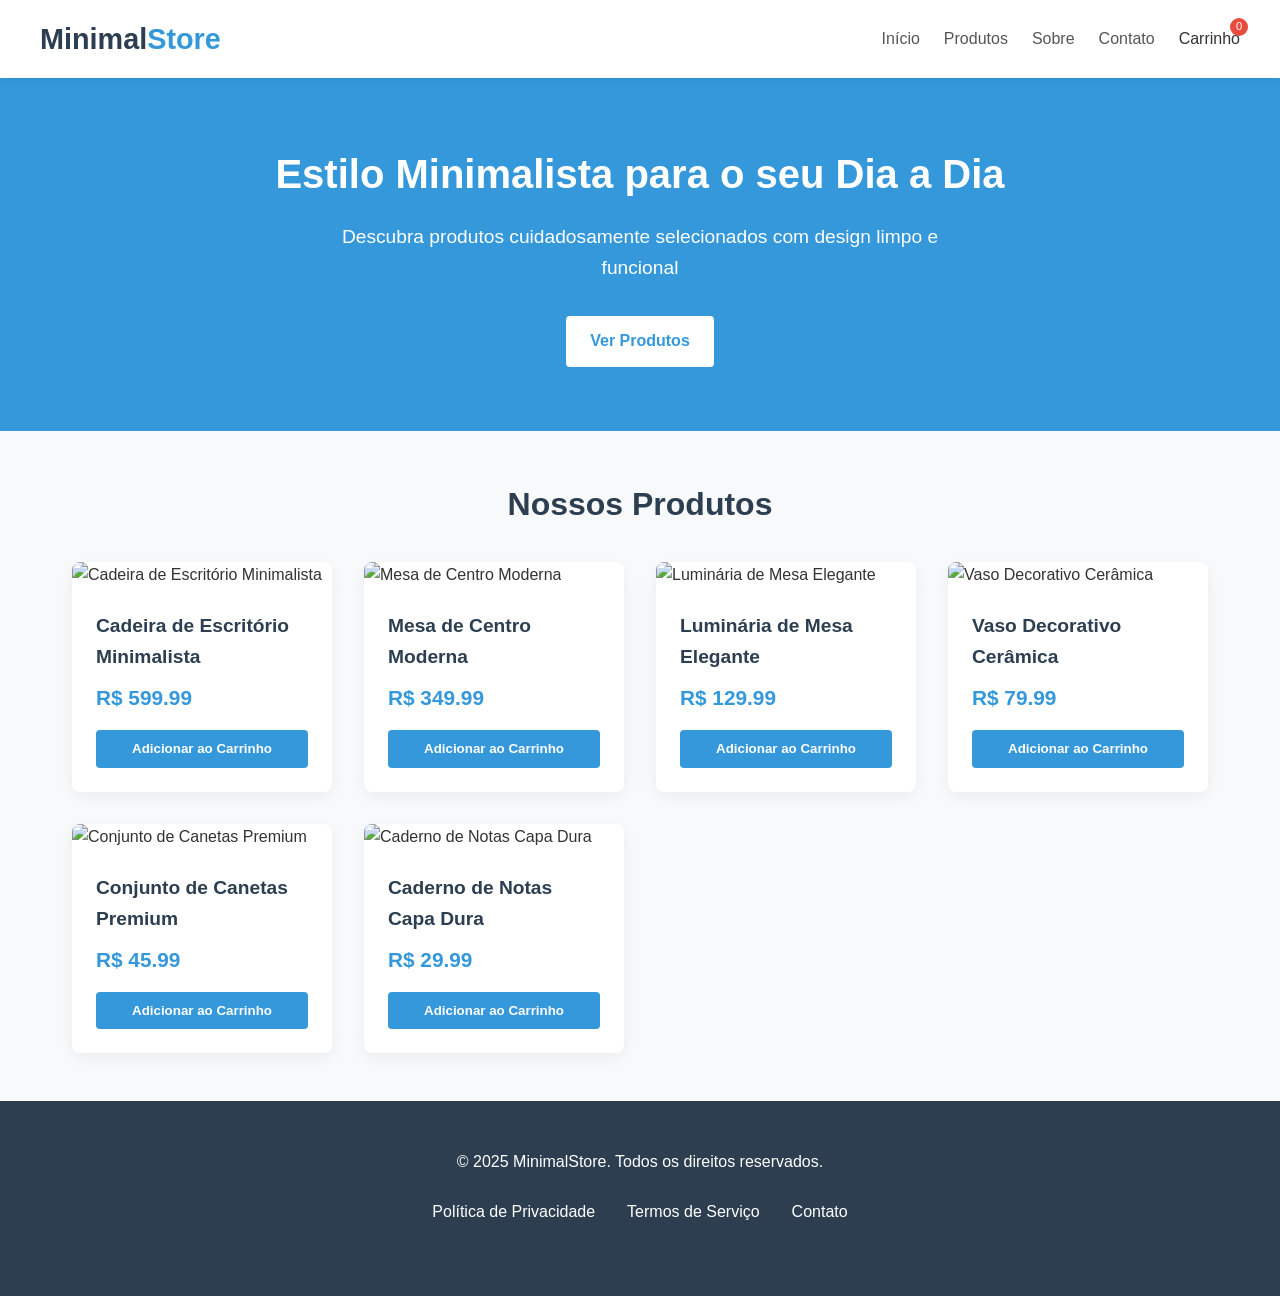
==== index.html @ c331eae2 "ecommerce" ====
<!DOCTYPE html>
<html lang="pt-BR">
<head>
    <meta charset="UTF-8">
    <meta name="viewport" content="width=device-width, initial-scale=1.0">
    <title>MinimalStore - E-commerce Minimalista</title>
    <style>
        /* Reset e configurações básicas */
        * {
            margin: 0;
            padding: 0;
            box-sizing: border-box;
            font-family: 'Segoe UI', Tahoma, Geneva, Verdana, sans-serif;
        }

        body {
            background-color: #f8f9fa;
            color: #333;
            line-height: 1.6;
        }

        /* Cabeçalho */
        header {
            background-color: #fff;
            box-shadow: 0 2px 10px rgba(0, 0, 0, 0.05);
            padding: 1rem 2rem;
            position: sticky;
            top: 0;
            z-index: 100;
        }

        .header-container {
            display: flex;
            justify-content: space-between;
            align-items: center;
            max-width: 1200px;
            margin: 0 auto;
        }

        .logo {
            font-size: 1.8rem;
            font-weight: 700;
            color: #2c3e50;
        }

        .logo span {
            color: #3498db;
        }

        nav ul {
            display: flex;
            list-style: none;
        }

        nav ul li {
            margin-left: 1.5rem;
        }

        nav ul li a {
            text-decoration: none;
            color: #555;
            font-weight: 500;
            transition: color 0.3s;
        }

        nav ul li a:hover {
            color: #3498db;
        }

        .cart-icon {
            position: relative;
            cursor: pointer;
        }

        .cart-count {
            position: absolute;
            top: -8px;
            right: -8px;
            background-color: #e74c3c;
            color: white;
            border-radius: 50%;
            width: 18px;
            height: 18px;
            font-size: 0.7rem;
            display: flex;
            justify-content: center;
            align-items: center;
        }

        /* Banner principal */
        .hero {
            background-color: #3498db;
            color: white;
            padding: 4rem 2rem;
            text-align: center;
        }

        .hero h1 {
            font-size: 2.5rem;
            margin-bottom: 1rem;
        }

        .hero p {
            font-size: 1.2rem;
            max-width: 600px;
            margin: 0 auto 2rem;
        }

        .btn {
            display: inline-block;
            background-color: #fff;
            color: #3498db;
            padding: 0.8rem 1.5rem;
            border-radius: 4px;
            text-decoration: none;
            font-weight: 600;
            transition: all 0.3s;
        }

        .btn:hover {
            background-color: #f1f1f1;
            transform: translateY(-2px);
        }

        /* Seção de produtos */
        .products {
            max-width: 1200px;
            margin: 3rem auto;
            padding: 0 2rem;
        }

        .section-title {
            text-align: center;
            margin-bottom: 2rem;
            font-size: 2rem;
            color: #2c3e50;
        }

        .products-grid {
            display: grid;
            grid-template-columns: repeat(auto-fill, minmax(250px, 1fr));
            gap: 2rem;
        }

        .product-card {
            background-color: white;
            border-radius: 8px;
            overflow: hidden;
            box-shadow: 0 5px 15px rgba(0, 0, 0, 0.05);
            transition: transform 0.3s, box-shadow 0.3s;
        }

        .product-card:hover {
            transform: translateY(-5px);
            box-shadow: 0 10px 20px rgba(0, 0, 0, 0.1);
        }

        .product-image {
            width: 100%;
            height: 200px;
            object-fit: cover;
        }

        .product-info {
            padding: 1.5rem;
        }

        .product-title {
            font-size: 1.2rem;
            margin-bottom: 0.5rem;
            color: #2c3e50;
        }

        .product-price {
            font-size: 1.3rem;
            font-weight: 700;
            color: #3498db;
            margin-bottom: 1rem;
        }

        .add-to-cart {
            width: 100%;
            padding: 0.7rem;
            background-color: #3498db;
            color: white;
            border: none;
            border-radius: 4px;
            cursor: pointer;
            font-weight: 600;
            transition: background-color 0.3s;
        }

        .add-to-cart:hover {
            background-color: #2980b9;
        }

        /* Carrinho lateral */
        .cart-sidebar {
            position: fixed;
            top: 0;
            right: -400px;
            width: 350px;
            height: 100vh;
            background-color: white;
            box-shadow: -5px 0 15px rgba(0, 0, 0, 0.1);
            padding: 2rem;
            transition: right 0.3s ease;
            z-index: 1000;
            overflow-y: auto;
        }

        .cart-sidebar.active {
            right: 0;
        }

        .cart-header {
            display: flex;
            justify-content: space-between;
            align-items: center;
            margin-bottom: 1.5rem;
            padding-bottom: 1rem;
            border-bottom: 1px solid #eee;
        }

        .close-cart {
            background: none;
            border: none;
            font-size: 1.5rem;
            cursor: pointer;
            color: #555;
        }

        .cart-items {
            margin-bottom: 2rem;
        }

        .cart-item {
            display: flex;
            margin-bottom: 1rem;
            padding-bottom: 1rem;
            border-bottom: 1px solid #eee;
        }

        .cart-item-image {
            width: 70px;
            height: 70px;
            object-fit: cover;
            border-radius: 4px;
            margin-right: 1rem;
        }

        .cart-item-details {
            flex: 1;
        }

        .cart-item-title {
            font-weight: 600;
            margin-bottom: 0.3rem;
        }

        .cart-item-price {
            color: #3498db;
            font-weight: 600;
        }

        .cart-item-remove {
            background: none;
            border: none;
            color: #e74c3c;
            cursor: pointer;
            font-size: 0.9rem;
        }

        .cart-total {
            font-size: 1.2rem;
            font-weight: 700;
            text-align: right;
            margin-bottom: 1.5rem;
        }

        .checkout-btn {
            width: 100%;
            padding: 1rem;
            background-color: #2ecc71;
            color: white;
            border: none;
            border-radius: 4px;
            font-weight: 600;
            cursor: pointer;
            transition: background-color 0.3s;
        }

        .checkout-btn:hover {
            background-color: #27ae60;
        }

        /* Overlay para o carrinho */
        .overlay {
            position: fixed;
            top: 0;
            left: 0;
            width: 100%;
            height: 100%;
            background-color: rgba(0, 0, 0, 0.5);
            z-index: 999;
            display: none;
        }

        .overlay.active {
            display: block;
        }

        /* Rodapé */
        footer {
            background-color: #2c3e50;
            color: white;
            padding: 3rem 2rem;
            text-align: center;
        }

        .footer-content {
            max-width: 1200px;
            margin: 0 auto;
        }

        .footer-links {
            display: flex;
            justify-content: center;
            margin: 1.5rem 0;
        }

        .footer-links a {
            color: white;
            margin: 0 1rem;
            text-decoration: none;
        }

        .footer-links a:hover {
            text-decoration: underline;
        }

        /* Responsividade */
        @media (max-width: 768px) {
            .header-container {
                flex-direction: column;
                gap: 1rem;
            }

            nav ul {
                margin-top: 1rem;
            }

            .cart-sidebar {
                width: 300px;
            }

            .hero h1 {
                font-size: 2rem;
            }

            .hero p {
                font-size: 1rem;
            }
        }
    </style>
</head>
<body>
    <!-- Cabeçalho -->
    <header>
        <div class="header-container">
            <div class="logo">Minimal<span>Store</span></div>
            <nav>
                <ul>
                    <li><a href="#">Início</a></li>
                    <li><a href="#">Produtos</a></li>
                    <li><a href="#">Sobre</a></li>
                    <li><a href="#">Contato</a></li>
                    <li class="cart-icon" id="cart-icon">
                        Carrinho
                        <span class="cart-count" id="cart-count">0</span>
                    </li>
                </ul>
            </nav>
        </div>
    </header>

    <!-- Banner principal -->
    <section class="hero">
        <h1>Estilo Minimalista para o seu Dia a Dia</h1>
        <p>Descubra produtos cuidadosamente selecionados com design limpo e funcional</p>
        <a href="#products" class="btn">Ver Produtos</a>
    </section>

    <!-- Seção de produtos -->
    <section class="products" id="products">
        <h2 class="section-title">Nossos Produtos</h2>
        <div class="products-grid" id="products-grid">
            <!-- Os produtos serão inseridos via JavaScript -->
        </div>
    </section>

    <!-- Carrinho lateral -->
    <div class="overlay" id="overlay"></div>
    <div class="cart-sidebar" id="cart-sidebar">
        <div class="cart-header">
            <h3>Seu Carrinho</h3>
            <button class="close-cart" id="close-cart">&times;</button>
        </div>
        <div class="cart-items" id="cart-items">
            <!-- Itens do carrinho serão inseridos aqui -->
        </div>
        <div class="cart-total">
            Total: R$ <span id="cart-total">0.00</span>
        </div>
        <button class="checkout-btn">Finalizar Compra</button>
    </div>

    <!-- Rodapé -->
    <footer>
        <div class="footer-content">
            <p>&copy; 2025 MinimalStore. Todos os direitos reservados.</p>
            <div class="footer-links">
                <a href="#">Política de Privacidade</a>
                <a href="#">Termos de Serviço</a>
                <a href="#">Contato</a>
            </div>
        </div>
    </footer>

    <script>
        // Dados dos produtos
        const products = [
            {
                id: 1,
                name: "Cadeira de Escritório Minimalista",
                price: 599.99,
                image: "https://images.unsplash.com/photo-1586023492125-27b2c045efd7?ixlib=rb-4.0.3&ixid=M3wxMjA3fDB8MHxwaG90by1wYWdlfHx8fGVufDB8fHx8fA%3D%3D&auto=format&fit=crop&w=500&q=80"
            },
            {
                id: 2,
                name: "Mesa de Centro Moderna",
                price: 349.99,
                image: "https://images.unsplash.com/photo-1555041469-a586c61ea9bc?ixlib=rb-4.0.3&ixid=M3wxMjA3fDB8MHxwaG90by1wYWdlfHx8fGVufDB8fHx8fA%3D%3D&auto=format&fit=crop&w=500&q=80"
            },
            {
                id: 3,
                name: "Luminária de Mesa Elegante",
                price: 129.99,
                image: "https://images.unsplash.com/photo-1507473885765-e6ed057f782c?ixlib=rb-4.0.3&ixid=M3wxMjA3fDB8MHxwaG90by1wYWdlfHx8fGVufDB8fHx8fA%3D%3D&auto=format&fit=crop&w=500&q=80"
            },
            {
                id: 4,
                name: "Vaso Decorativo Cerâmica",
                price: 79.99,
                image: "https://images.unsplash.com/photo-1578500494198-246f612d3b3d?ixlib=rb-4.0.3&ixid=M3wxMjA3fDB8MHxwaG90by1wYWdlfHx8fGVufDB8fHx8fA%3D%3D&auto=format&fit=crop&w=500&q=80"
            },
            {
                id: 5,
                name: "Conjunto de Canetas Premium",
                price: 45.99,
                image: "https://images.unsplash.com/photo-1583485088034-697b5bc54ccd?ixlib=rb-4.0.3&ixid=M3wxMjA3fDB8MHxwaG90by1wYWdlfHx8fGVufDB8fHx8fA%3D%3D&auto=format&fit=crop&w=500&q=80"
            },
            {
                id: 6,
                name: "Caderno de Notas Capa Dura",
                price: 29.99,
                image: "https://images.unsplash.com/photo-1544716278-ca5e3f4abd8c?ixlib=rb-4.0.3&ixid=M3wxMjA3fDB8MHxwaG90by1wYWdlfHx8fGVufDB8fHx8fA%3D%3D&auto=format&fit=crop&w=500&q=80"
            }
        ];

        // Estado do carrinho
        let cart = [];

        // Elementos DOM
        const productsGrid = document.getElementById('products-grid');
        const cartIcon = document.getElementById('cart-icon');
        const cartSidebar = document.getElementById('cart-sidebar');
        const closeCart = document.getElementById('close-cart');
        const overlay = document.getElementById('overlay');
        const cartItems = document.getElementById('cart-items');
        const cartTotal = document.getElementById('cart-total');
        const cartCount = document.getElementById('cart-count');

        // Inicializar a página
        document.addEventListener('DOMContentLoaded', () => {
            renderProducts();
            updateCart();
        });

        // Renderizar produtos
        function renderProducts() {
            productsGrid.innerHTML = '';
            
            products.forEach(product => {
                const productCard = document.createElement('div');
                productCard.className = 'product-card';
                productCard.innerHTML = `
                    <img src="${product.image}" alt="${product.name}" class="product-image">
                    <div class="product-info">
                        <h3 class="product-title">${product.name}</h3>
                        <p class="product-price">R$ ${product.price.toFixed(2)}</p>
                        <button class="add-to-cart" data-id="${product.id}">Adicionar ao Carrinho</button>
                    </div>
                `;
                productsGrid.appendChild(productCard);
            });

            // Adicionar event listeners aos botões
            document.querySelectorAll('.add-to-cart').forEach(button => {
                button.addEventListener('click', (e) => {
                    const productId = parseInt(e.target.getAttribute('data-id'));
                    addToCart(productId);
                });
            });
        }

        // Adicionar produto ao carrinho
        function addToCart(productId) {
            const product = products.find(p => p.id === productId);
            
            // Verificar se o produto já está no carrinho
            const existingItem = cart.find(item => item.id === productId);
            
            if (existingItem) {
                existingItem.quantity += 1;
            } else {
                cart.push({
                    ...product,
                    quantity: 1
                });
            }
            
            updateCart();
            showNotification(`${product.name} adicionado ao carrinho!`);
        }

        // Remover produto do carrinho
        function removeFromCart(productId) {
            cart = cart.filter(item => item.id !== productId);
            updateCart();
        }

        // Atualizar carrinho
        function updateCart() {
            // Atualizar contador
            const totalItems = cart.reduce((total, item) => total + item.quantity, 0);
            cartCount.textContent = totalItems;
            
            // Atualizar lista de itens
            cartItems.innerHTML = '';
            
            if (cart.length === 0) {
                cartItems.innerHTML = '<p>Seu carrinho está vazio</p>';
                cartTotal.textContent = '0.00';
                return;
            }
            
            let total = 0;
            
            cart.forEach(item => {
                const itemTotal = item.price * item.quantity;
                total += itemTotal;
                
                const cartItem = document.createElement('div');
                cartItem.className = 'cart-item';
                cartItem.innerHTML = `
                    <img src="${item.image}" alt="${item.name}" class="cart-item-image">
                    <div class="cart-item-details">
                        <h4 class="cart-item-title">${item.name}</h4>
                        <p class="cart-item-price">R$ ${item.price.toFixed(2)} x ${item.quantity}</p>
                        <button class="cart-item-remove" data-id="${item.id}">Remover</button>
                    </div>
                `;
                cartItems.appendChild(cartItem);
            });
            
            // Atualizar total
            cartTotal.textContent = total.toFixed(2);
            
            // Adicionar event listeners aos botões de remover
            document.querySelectorAll('.cart-item-remove').forEach(button => {
                button.addEventListener('click', (e) => {
                    const productId = parseInt(e.target.getAttribute('data-id'));
                    removeFromCart(productId);
                });
            });
        }

        // Mostrar notificação
        function showNotification(message) {
            // Criar elemento de notificação
            const notification = document.createElement('div');
            notification.textContent = message;
            notification.style.cssText = `
                position: fixed;
                bottom: 20px;
                right: 20px;
                background-color: #2ecc71;
                color: white;
                padding: 12px 20px;
                border-radius: 4px;
                box-shadow: 0 4px 12px rgba(0,0,0,0.15);
                z-index: 1001;
                transition: transform 0.3s, opacity 0.3s;
            `;
            
            document.body.appendChild(notification);
            
            // Remover após 3 segundos
            setTimeout(() => {
                notification.style.transform = 'translateY(20px)';
                notification.style.opacity = '0';
                setTimeout(() => {
                    document.body.removeChild(notification);
                }, 300);
            }, 3000);
        }

        // Abrir/fechar carrinho
        cartIcon.addEventListener('click', () => {
            cartSidebar.classList.add('active');
            overlay.classList.add('active');
        });

        closeCart.addEventListener('click', () => {
            cartSidebar.classList.remove('active');
            overlay.classList.remove('active');
        });

        overlay.addEventListener('click', () => {
            cartSidebar.classList.remove('active');
            overlay.classList.remove('active');
        });
    </script>
</body>
</html>
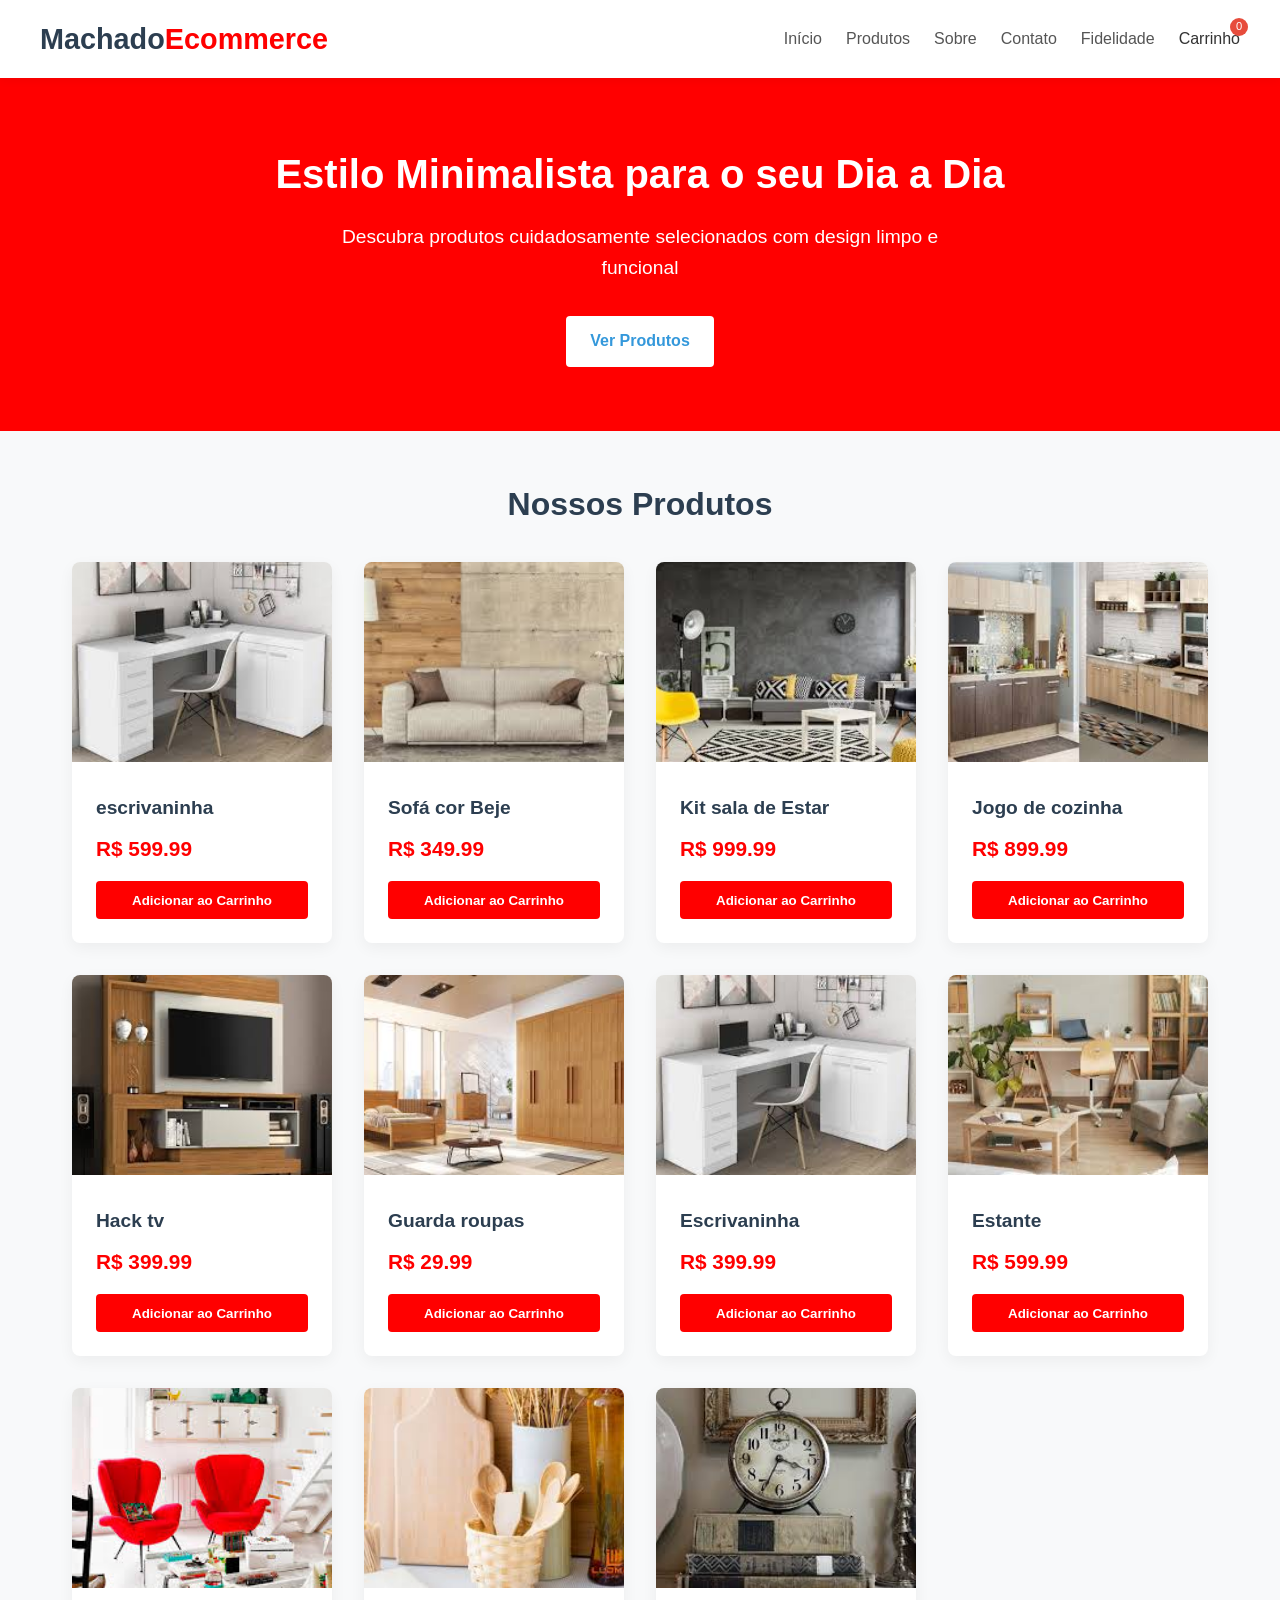
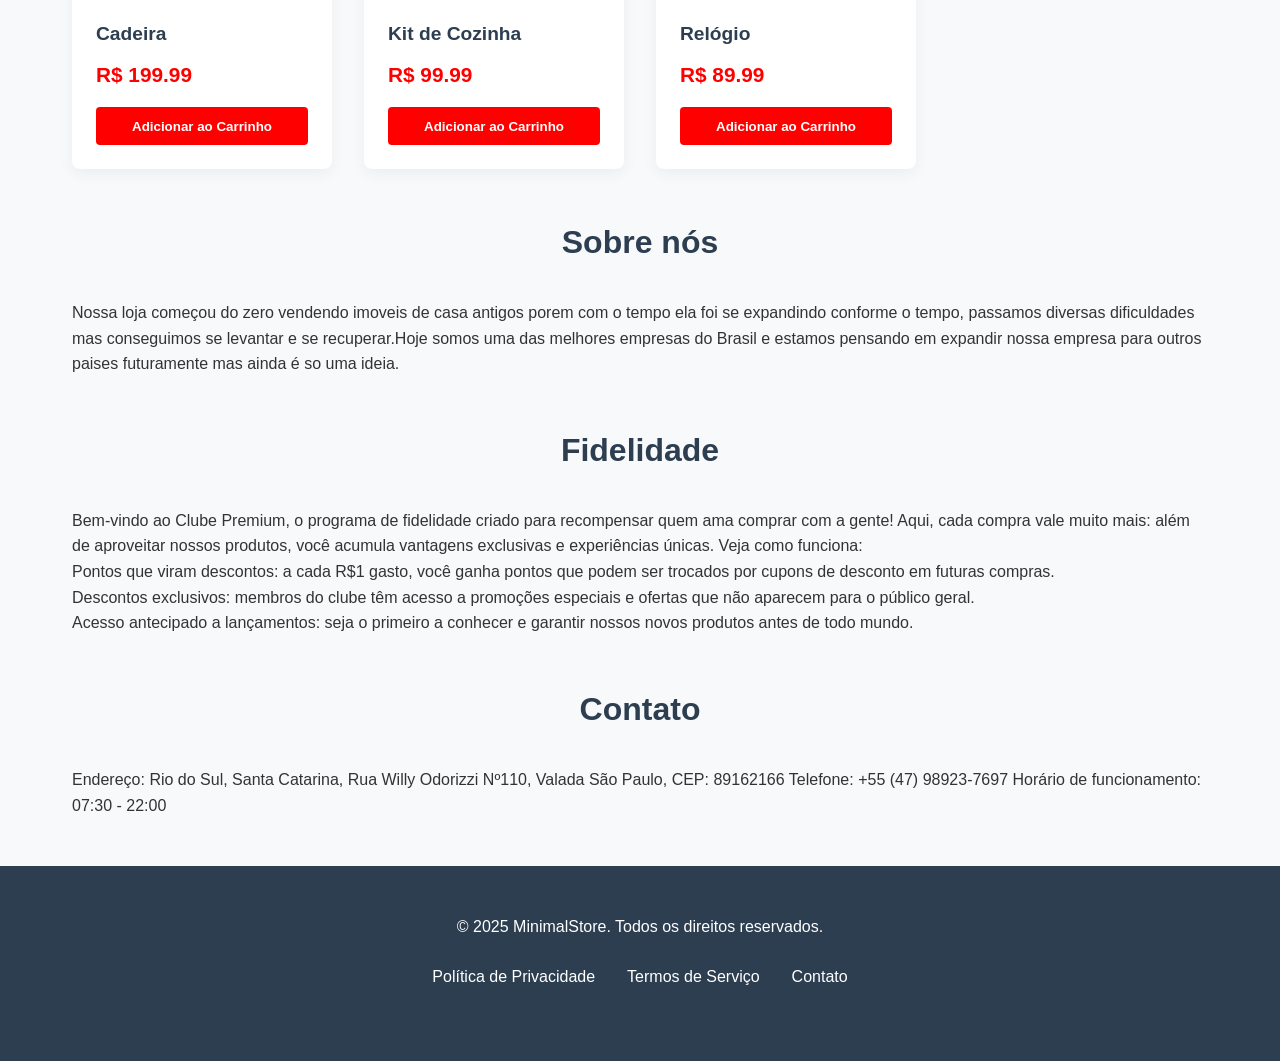
==== commit a27427b8: "Ecommerce" ====
--- a/index.html
+++ b/index.html
@@ -3,378 +3,22 @@
 <head>
     <meta charset="UTF-8">
     <meta name="viewport" content="width=device-width, initial-scale=1.0">
-    <title>MinimalStore - E-commerce Minimalista</title>
-    <style>
-        /* Reset e configurações básicas */
-        * {
-            margin: 0;
-            padding: 0;
-            box-sizing: border-box;
-            font-family: 'Segoe UI', Tahoma, Geneva, Verdana, sans-serif;
-        }
-
-        body {
-            background-color: #f8f9fa;
-            color: #333;
-            line-height: 1.6;
-        }
-
-        /* Cabeçalho */
-        header {
-            background-color: #fff;
-            box-shadow: 0 2px 10px rgba(0, 0, 0, 0.05);
-            padding: 1rem 2rem;
-            position: sticky;
-            top: 0;
-            z-index: 100;
-        }
-
-        .header-container {
-            display: flex;
-            justify-content: space-between;
-            align-items: center;
-            max-width: 1200px;
-            margin: 0 auto;
-        }
-
-        .logo {
-            font-size: 1.8rem;
-            font-weight: 700;
-            color: #2c3e50;
-        }
-
-        .logo span {
-            color: #3498db;
-        }
-
-        nav ul {
-            display: flex;
-            list-style: none;
-        }
-
-        nav ul li {
-            margin-left: 1.5rem;
-        }
-
-        nav ul li a {
-            text-decoration: none;
-            color: #555;
-            font-weight: 500;
-            transition: color 0.3s;
-        }
-
-        nav ul li a:hover {
-            color: #3498db;
-        }
-
-        .cart-icon {
-            position: relative;
-            cursor: pointer;
-        }
-
-        .cart-count {
-            position: absolute;
-            top: -8px;
-            right: -8px;
-            background-color: #e74c3c;
-            color: white;
-            border-radius: 50%;
-            width: 18px;
-            height: 18px;
-            font-size: 0.7rem;
-            display: flex;
-            justify-content: center;
-            align-items: center;
-        }
-
-        /* Banner principal */
-        .hero {
-            background-color: #3498db;
-            color: white;
-            padding: 4rem 2rem;
-            text-align: center;
-        }
-
-        .hero h1 {
-            font-size: 2.5rem;
-            margin-bottom: 1rem;
-        }
-
-        .hero p {
-            font-size: 1.2rem;
-            max-width: 600px;
-            margin: 0 auto 2rem;
-        }
-
-        .btn {
-            display: inline-block;
-            background-color: #fff;
-            color: #3498db;
-            padding: 0.8rem 1.5rem;
-            border-radius: 4px;
-            text-decoration: none;
-            font-weight: 600;
-            transition: all 0.3s;
-        }
-
-        .btn:hover {
-            background-color: #f1f1f1;
-            transform: translateY(-2px);
-        }
-
-        /* Seção de produtos */
-        .products {
-            max-width: 1200px;
-            margin: 3rem auto;
-            padding: 0 2rem;
-        }
-
-        .section-title {
-            text-align: center;
-            margin-bottom: 2rem;
-            font-size: 2rem;
-            color: #2c3e50;
-        }
-
-        .products-grid {
-            display: grid;
-            grid-template-columns: repeat(auto-fill, minmax(250px, 1fr));
-            gap: 2rem;
-        }
-
-        .product-card {
-            background-color: white;
-            border-radius: 8px;
-            overflow: hidden;
-            box-shadow: 0 5px 15px rgba(0, 0, 0, 0.05);
-            transition: transform 0.3s, box-shadow 0.3s;
-        }
-
-        .product-card:hover {
-            transform: translateY(-5px);
-            box-shadow: 0 10px 20px rgba(0, 0, 0, 0.1);
-        }
-
-        .product-image {
-            width: 100%;
-            height: 200px;
-            object-fit: cover;
-        }
-
-        .product-info {
-            padding: 1.5rem;
-        }
-
-        .product-title {
-            font-size: 1.2rem;
-            margin-bottom: 0.5rem;
-            color: #2c3e50;
-        }
-
-        .product-price {
-            font-size: 1.3rem;
-            font-weight: 700;
-            color: #3498db;
-            margin-bottom: 1rem;
-        }
-
-        .add-to-cart {
-            width: 100%;
-            padding: 0.7rem;
-            background-color: #3498db;
-            color: white;
-            border: none;
-            border-radius: 4px;
-            cursor: pointer;
-            font-weight: 600;
-            transition: background-color 0.3s;
-        }
-
-        .add-to-cart:hover {
-            background-color: #2980b9;
-        }
-
-        /* Carrinho lateral */
-        .cart-sidebar {
-            position: fixed;
-            top: 0;
-            right: -400px;
-            width: 350px;
-            height: 100vh;
-            background-color: white;
-            box-shadow: -5px 0 15px rgba(0, 0, 0, 0.1);
-            padding: 2rem;
-            transition: right 0.3s ease;
-            z-index: 1000;
-            overflow-y: auto;
-        }
-
-        .cart-sidebar.active {
-            right: 0;
-        }
-
-        .cart-header {
-            display: flex;
-            justify-content: space-between;
-            align-items: center;
-            margin-bottom: 1.5rem;
-            padding-bottom: 1rem;
-            border-bottom: 1px solid #eee;
-        }
-
-        .close-cart {
-            background: none;
-            border: none;
-            font-size: 1.5rem;
-            cursor: pointer;
-            color: #555;
-        }
-
-        .cart-items {
-            margin-bottom: 2rem;
-        }
-
-        .cart-item {
-            display: flex;
-            margin-bottom: 1rem;
-            padding-bottom: 1rem;
-            border-bottom: 1px solid #eee;
-        }
-
-        .cart-item-image {
-            width: 70px;
-            height: 70px;
-            object-fit: cover;
-            border-radius: 4px;
-            margin-right: 1rem;
-        }
-
-        .cart-item-details {
-            flex: 1;
-        }
-
-        .cart-item-title {
-            font-weight: 600;
-            margin-bottom: 0.3rem;
-        }
-
-        .cart-item-price {
-            color: #3498db;
-            font-weight: 600;
-        }
-
-        .cart-item-remove {
-            background: none;
-            border: none;
-            color: #e74c3c;
-            cursor: pointer;
-            font-size: 0.9rem;
-        }
-
-        .cart-total {
-            font-size: 1.2rem;
-            font-weight: 700;
-            text-align: right;
-            margin-bottom: 1.5rem;
-        }
-
-        .checkout-btn {
-            width: 100%;
-            padding: 1rem;
-            background-color: #2ecc71;
-            color: white;
-            border: none;
-            border-radius: 4px;
-            font-weight: 600;
-            cursor: pointer;
-            transition: background-color 0.3s;
-        }
-
-        .checkout-btn:hover {
-            background-color: #27ae60;
-        }
-
-        /* Overlay para o carrinho */
-        .overlay {
-            position: fixed;
-            top: 0;
-            left: 0;
-            width: 100%;
-            height: 100%;
-            background-color: rgba(0, 0, 0, 0.5);
-            z-index: 999;
-            display: none;
-        }
-
-        .overlay.active {
-            display: block;
-        }
-
-        /* Rodapé */
-        footer {
-            background-color: #2c3e50;
-            color: white;
-            padding: 3rem 2rem;
-            text-align: center;
-        }
-
-        .footer-content {
-            max-width: 1200px;
-            margin: 0 auto;
-        }
-
-        .footer-links {
-            display: flex;
-            justify-content: center;
-            margin: 1.5rem 0;
-        }
-
-        .footer-links a {
-            color: white;
-            margin: 0 1rem;
-            text-decoration: none;
-        }
-
-        .footer-links a:hover {
-            text-decoration: underline;
-        }
-
-        /* Responsividade */
-        @media (max-width: 768px) {
-            .header-container {
-                flex-direction: column;
-                gap: 1rem;
-            }
-
-            nav ul {
-                margin-top: 1rem;
-            }
-
-            .cart-sidebar {
-                width: 300px;
-            }
-
-            .hero h1 {
-                font-size: 2rem;
-            }
-
-            .hero p {
-                font-size: 1rem;
-            }
-        }
-    </style>
+    <title>Machado Ecommerce</title>
+<link rel="stylesheet" href="css/styles.css">
 </head>
 <body>
     <!-- Cabeçalho -->
+    
     <header>
         <div class="header-container">
-            <div class="logo">Minimal<span>Store</span></div>
+            <div class="logo">Machado<span>Ecommerce</span></div>
             <nav>
                 <ul>
                     <li><a href="#">Início</a></li>
-                    <li><a href="#">Produtos</a></li>
-                    <li><a href="#">Sobre</a></li>
-                    <li><a href="#">Contato</a></li>
+                    <li><a href="#products">Produtos</a></li>
+                    <li><a href="#sobre">Sobre</a></li>
+                    <li><a href="#contato">Contato</a></li>
+                    <li><a href="#fidelidade">Fidelidade</a></li>
                     <li class="cart-icon" id="cart-icon">
                         Carrinho
                         <span class="cart-count" id="cart-count">0</span>
@@ -414,7 +58,30 @@
         </div>
         <button class="checkout-btn">Finalizar Compra</button>
     </div>
-
+    <section id="sobre" class="products">
+        <h2 class="section-title">Sobre nós</h2>
+        <p>Nossa loja começou do zero vendendo imoveis de casa antigos porem com o tempo ela foi se expandindo conforme o tempo, passamos diversas dificuldades mas conseguimos se levantar e se recuperar.Hoje somos uma das melhores empresas do Brasil e estamos pensando em expandir nossa empresa para outros paises futuramente mas ainda é so uma ideia.</p>
+    </section>
+    <section id="fidelidade" class="products">
+        <h2 class="section-title">Fidelidade</h2>
+        <p>Bem-vindo ao Clube Premium, o programa de fidelidade criado para recompensar quem ama comprar com a gente! Aqui, cada compra vale muito mais: além de aproveitar nossos produtos, você acumula vantagens exclusivas e experiências únicas.
+            Veja como funciona:
+            
+            <br>Pontos que viram descontos: a cada R$1 gasto, você ganha pontos que podem ser trocados por cupons de desconto em futuras compras.
+            
+            <br>Descontos exclusivos: membros do clube têm acesso a promoções especiais e ofertas que não aparecem para o público geral.
+            
+            <br>Acesso antecipado a lançamentos: seja o primeiro a conhecer e garantir nossos novos produtos antes de todo mundo.
+            </p>
+    </section>
+    <section id="contato" class="products">
+        <h2 class="section-title">Contato</h2>
+        <p>Endereço: Rio do Sul, Santa Catarina, Rua Willy Odorizzi Nº110, Valada São Paulo, CEP: 89162166                                                     
+            Telefone: +55 (47) 98923-7697
+            Horário de funcionamento: 
+            07:30 - 22:00
+            </p>
+    </section>
     <!-- Rodapé -->
     <footer>
         <div class="footer-content">
@@ -426,211 +93,7 @@
             </div>
         </div>
     </footer>
+<script src="js/scripts.js"></script> 
 
-    <script>
-        // Dados dos produtos
-        const products = [
-            {
-                id: 1,
-                name: "Cadeira de Escritório Minimalista",
-                price: 599.99,
-                image: "https://images.unsplash.com/photo-1586023492125-27b2c045efd7?ixlib=rb-4.0.3&ixid=M3wxMjA3fDB8MHxwaG90by1wYWdlfHx8fGVufDB8fHx8fA%3D%3D&auto=format&fit=crop&w=500&q=80"
-            },
-            {
-                id: 2,
-                name: "Mesa de Centro Moderna",
-                price: 349.99,
-                image: "https://images.unsplash.com/photo-1555041469-a586c61ea9bc?ixlib=rb-4.0.3&ixid=M3wxMjA3fDB8MHxwaG90by1wYWdlfHx8fGVufDB8fHx8fA%3D%3D&auto=format&fit=crop&w=500&q=80"
-            },
-            {
-                id: 3,
-                name: "Luminária de Mesa Elegante",
-                price: 129.99,
-                image: "https://images.unsplash.com/photo-1507473885765-e6ed057f782c?ixlib=rb-4.0.3&ixid=M3wxMjA3fDB8MHxwaG90by1wYWdlfHx8fGVufDB8fHx8fA%3D%3D&auto=format&fit=crop&w=500&q=80"
-            },
-            {
-                id: 4,
-                name: "Vaso Decorativo Cerâmica",
-                price: 79.99,
-                image: "https://images.unsplash.com/photo-1578500494198-246f612d3b3d?ixlib=rb-4.0.3&ixid=M3wxMjA3fDB8MHxwaG90by1wYWdlfHx8fGVufDB8fHx8fA%3D%3D&auto=format&fit=crop&w=500&q=80"
-            },
-            {
-                id: 5,
-                name: "Conjunto de Canetas Premium",
-                price: 45.99,
-                image: "https://images.unsplash.com/photo-1583485088034-697b5bc54ccd?ixlib=rb-4.0.3&ixid=M3wxMjA3fDB8MHxwaG90by1wYWdlfHx8fGVufDB8fHx8fA%3D%3D&auto=format&fit=crop&w=500&q=80"
-            },
-            {
-                id: 6,
-                name: "Caderno de Notas Capa Dura",
-                price: 29.99,
-                image: "https://images.unsplash.com/photo-1544716278-ca5e3f4abd8c?ixlib=rb-4.0.3&ixid=M3wxMjA3fDB8MHxwaG90by1wYWdlfHx8fGVufDB8fHx8fA%3D%3D&auto=format&fit=crop&w=500&q=80"
-            }
-        ];
-
-        // Estado do carrinho
-        let cart = [];
-
-        // Elementos DOM
-        const productsGrid = document.getElementById('products-grid');
-        const cartIcon = document.getElementById('cart-icon');
-        const cartSidebar = document.getElementById('cart-sidebar');
-        const closeCart = document.getElementById('close-cart');
-        const overlay = document.getElementById('overlay');
-        const cartItems = document.getElementById('cart-items');
-        const cartTotal = document.getElementById('cart-total');
-        const cartCount = document.getElementById('cart-count');
-
-        // Inicializar a página
-        document.addEventListener('DOMContentLoaded', () => {
-            renderProducts();
-            updateCart();
-        });
-
-        // Renderizar produtos
-        function renderProducts() {
-            productsGrid.innerHTML = '';
-            
-            products.forEach(product => {
-                const productCard = document.createElement('div');
-                productCard.className = 'product-card';
-                productCard.innerHTML = `
-                    <img src="${product.image}" alt="${product.name}" class="product-image">
-                    <div class="product-info">
-                        <h3 class="product-title">${product.name}</h3>
-                        <p class="product-price">R$ ${product.price.toFixed(2)}</p>
-                        <button class="add-to-cart" data-id="${product.id}">Adicionar ao Carrinho</button>
-                    </div>
-                `;
-                productsGrid.appendChild(productCard);
-            });
-
-            // Adicionar event listeners aos botões
-            document.querySelectorAll('.add-to-cart').forEach(button => {
-                button.addEventListener('click', (e) => {
-                    const productId = parseInt(e.target.getAttribute('data-id'));
-                    addToCart(productId);
-                });
-            });
-        }
-
-        // Adicionar produto ao carrinho
-        function addToCart(productId) {
-            const product = products.find(p => p.id === productId);
-            
-            // Verificar se o produto já está no carrinho
-            const existingItem = cart.find(item => item.id === productId);
-            
-            if (existingItem) {
-                existingItem.quantity += 1;
-            } else {
-                cart.push({
-                    ...product,
-                    quantity: 1
-                });
-            }
-            
-            updateCart();
-            showNotification(`${product.name} adicionado ao carrinho!`);
-        }
-
-        // Remover produto do carrinho
-        function removeFromCart(productId) {
-            cart = cart.filter(item => item.id !== productId);
-            updateCart();
-        }
-
-        // Atualizar carrinho
-        function updateCart() {
-            // Atualizar contador
-            const totalItems = cart.reduce((total, item) => total + item.quantity, 0);
-            cartCount.textContent = totalItems;
-            
-            // Atualizar lista de itens
-            cartItems.innerHTML = '';
-            
-            if (cart.length === 0) {
-                cartItems.innerHTML = '<p>Seu carrinho está vazio</p>';
-                cartTotal.textContent = '0.00';
-                return;
-            }
-            
-            let total = 0;
-            
-            cart.forEach(item => {
-                const itemTotal = item.price * item.quantity;
-                total += itemTotal;
-                
-                const cartItem = document.createElement('div');
-                cartItem.className = 'cart-item';
-                cartItem.innerHTML = `
-                    <img src="${item.image}" alt="${item.name}" class="cart-item-image">
-                    <div class="cart-item-details">
-                        <h4 class="cart-item-title">${item.name}</h4>
-                        <p class="cart-item-price">R$ ${item.price.toFixed(2)} x ${item.quantity}</p>
-                        <button class="cart-item-remove" data-id="${item.id}">Remover</button>
-                    </div>
-                `;
-                cartItems.appendChild(cartItem);
-            });
-            
-            // Atualizar total
-            cartTotal.textContent = total.toFixed(2);
-            
-            // Adicionar event listeners aos botões de remover
-            document.querySelectorAll('.cart-item-remove').forEach(button => {
-                button.addEventListener('click', (e) => {
-                    const productId = parseInt(e.target.getAttribute('data-id'));
-                    removeFromCart(productId);
-                });
-            });
-        }
-
-        // Mostrar notificação
-        function showNotification(message) {
-            // Criar elemento de notificação
-            const notification = document.createElement('div');
-            notification.textContent = message;
-            notification.style.cssText = `
-                position: fixed;
-                bottom: 20px;
-                right: 20px;
-                background-color: #2ecc71;
-                color: white;
-                padding: 12px 20px;
-                border-radius: 4px;
-                box-shadow: 0 4px 12px rgba(0,0,0,0.15);
-                z-index: 1001;
-                transition: transform 0.3s, opacity 0.3s;
-            `;
-            
-            document.body.appendChild(notification);
-            
-            // Remover após 3 segundos
-            setTimeout(() => {
-                notification.style.transform = 'translateY(20px)';
-                notification.style.opacity = '0';
-                setTimeout(() => {
-                    document.body.removeChild(notification);
-                }, 300);
-            }, 3000);
-        }
-
-        // Abrir/fechar carrinho
-        cartIcon.addEventListener('click', () => {
-            cartSidebar.classList.add('active');
-            overlay.classList.add('active');
-        });
-
-        closeCart.addEventListener('click', () => {
-            cartSidebar.classList.remove('active');
-            overlay.classList.remove('active');
-        });
-
-        overlay.addEventListener('click', () => {
-            cartSidebar.classList.remove('active');
-            overlay.classList.remove('active');
-        });
-    </script>
 </body>
 </html>
--- a/css/styles.css
+++ b/css/styles.css
@@ -0,0 +1,358 @@
+/* Reset e configurações básicas */
+* {
+    margin: 0;
+    padding: 0;
+    box-sizing: border-box;
+    font-family: 'Segoe UI', Tahoma, Geneva, Verdana, sans-serif;
+}
+
+body {
+    background-color: #f8f9fa;
+    color: #333;
+    line-height: 1.6;
+}
+
+/* Cabeçalho */
+header {
+    background-color: #fff;
+    box-shadow: 0 2px 10px rgba(0, 0, 0, 0.05);
+    padding: 1rem 2rem;
+    position: sticky;
+    top: 0;
+    z-index: 100;
+}
+
+.header-container {
+    display: flex;
+    justify-content: space-between;
+    align-items: center;
+    max-width: 1200px;
+    margin: 0 auto;
+}
+
+.logo {
+    font-size: 1.8rem;
+    font-weight: 700;
+    color: #2c3e50;
+}
+
+.logo span {
+    color: #ff0000;
+}
+
+nav ul {
+    display: flex;
+    list-style: none;
+}
+
+nav ul li {
+    margin-left: 1.5rem;
+}
+
+nav ul li a {
+    text-decoration: none;
+    color: #555;
+    font-weight: 500;
+    transition: color 0.3s;
+}
+
+nav ul li a:hover {
+    color: #3498db;
+}
+
+.cart-icon {
+    position: relative;
+    cursor: pointer;
+}
+
+.cart-count {
+    position: absolute;
+    top: -8px;
+    right: -8px;
+    background-color: #e74c3c;
+    color: white;
+    border-radius: 50%;
+    width: 18px;
+    height: 18px;
+    font-size: 0.7rem;
+    display: flex;
+    justify-content: center;
+    align-items: center;
+}
+
+/* Banner principal */
+.hero {
+    background-color: #ff0000;
+    color: white;
+    padding: 4rem 2rem;
+    text-align: center;
+}
+
+.hero h1 {
+    font-size: 2.5rem;
+    margin-bottom: 1rem;
+}
+
+.hero p {
+    font-size: 1.2rem;
+    max-width: 600px;
+    margin: 0 auto 2rem;
+}
+
+.btn {
+    display: inline-block;
+    background-color: #fff;
+    color: #3498db;
+    padding: 0.8rem 1.5rem;
+    border-radius: 4px;
+    text-decoration: none;
+    font-weight: 600;
+    transition: all 0.3s;
+}
+
+.btn:hover {
+    background-color: #f1f1f1;
+    transform: translateY(-2px);
+}
+
+/* Seção de produtos */
+.products {
+    max-width: 1200px;
+    margin: 3rem auto;
+    padding: 0 2rem;
+}
+
+.section-title {
+    text-align: center;
+    margin-bottom: 2rem;
+    font-size: 2rem;
+    color: #2c3e50;
+}
+
+.products-grid {
+    display: grid;
+    grid-template-columns: repeat(auto-fill, minmax(250px, 1fr));
+    gap: 2rem;
+}
+
+.product-card {
+    background-color: white;
+    border-radius: 8px;
+    overflow: hidden;
+    box-shadow: 0 5px 15px rgba(0, 0, 0, 0.05);
+    transition: transform 0.3s, box-shadow 0.3s;
+}
+
+.product-card:hover {
+    transform: translateY(-5px);
+    box-shadow: 0 10px 20px rgba(0, 0, 0, 0.1);
+}
+
+.product-image {
+    width: 100%;
+    height: 200px;
+    object-fit: cover;
+}
+
+.product-info {
+    padding: 1.5rem;
+}
+
+.product-title {
+    font-size: 1.2rem;
+    margin-bottom: 0.5rem;
+    color: #2c3e50;
+}
+
+.product-price {
+    font-size: 1.3rem;
+    font-weight: 700;
+    color: #ff0000;
+    margin-bottom: 1rem;
+}
+
+.add-to-cart {
+    width: 100%;
+    padding: 0.7rem;
+    background-color: #ff0000;
+    color: white;
+    border: none;
+    border-radius: 4px;
+    cursor: pointer;
+    font-weight: 600;
+    transition: background-color 0.3s;
+}
+
+.add-to-cart:hover {
+    background-color: #ff0000;
+}
+
+/* Carrinho lateral */
+.cart-sidebar {
+    position: fixed;
+    top: 0;
+    right: -400px;
+    width: 350px;
+    height: 100vh;
+    background-color: white;
+    box-shadow: -5px 0 15px rgba(0, 0, 0, 0.1);
+    padding: 2rem;
+    transition: right 0.3s ease;
+    z-index: 1000;
+    overflow-y: auto;
+}
+
+.cart-sidebar.active {
+    right: 0;
+}
+
+.cart-header {
+    display: flex;
+    justify-content: space-between;
+    align-items: center;
+    margin-bottom: 1.5rem;
+    padding-bottom: 1rem;
+    border-bottom: 1px solid #eee;
+}
+
+.close-cart {
+    background: none;
+    border: none;
+    font-size: 1.5rem;
+    cursor: pointer;
+    color: #555;
+}
+
+.cart-items {
+    margin-bottom: 2rem;
+}
+
+.cart-item {
+    display: flex;
+    margin-bottom: 1rem;
+    padding-bottom: 1rem;
+    border-bottom: 1px solid #eee;
+}
+
+.cart-item-image {
+    width: 70px;
+    height: 70px;
+    object-fit: cover;
+    border-radius: 4px;
+    margin-right: 1rem;
+}
+
+.cart-item-details {
+    flex: 1;
+}
+
+.cart-item-title {
+    font-weight: 600;
+    margin-bottom: 0.3rem;
+}
+
+.cart-item-price {
+    color: #ff0000;
+    font-weight: 600;
+}
+
+.cart-item-remove {
+    background: none;
+    border: none;
+    color: #e74c3c;
+    cursor: pointer;
+    font-size: 0.9rem;
+}
+
+.cart-total {
+    font-size: 1.2rem;
+    font-weight: 700;
+    text-align: right;
+    margin-bottom: 1.5rem;
+}
+
+.checkout-btn {
+    width: 100%;
+    padding: 1rem;
+    background-color: #2ecc71;
+    color: white;
+    border: none;
+    border-radius: 4px;
+    font-weight: 600;
+    cursor: pointer;
+    transition: background-color 0.3s;
+}
+
+.checkout-btn:hover {
+    background-color: #27ae60;
+}
+
+/* Overlay para o carrinho */
+.overlay {
+    position: fixed;
+    top: 0;
+    left: 0;
+    width: 100%;
+    height: 100%;
+    background-color: rgba(0, 0, 0, 0.5);
+    z-index: 999;
+    display: none;
+}
+
+.overlay.active {
+    display: block;
+}
+
+/* Rodapé */
+footer {
+    background-color: #2c3e50;
+    color: white;
+    padding: 3rem 2rem;
+    text-align: center;
+}
+
+.footer-content {
+    max-width: 1200px;
+    margin: 0 auto;
+}
+
+.footer-links {
+    display: flex;
+    justify-content: center;
+    margin: 1.5rem 0;
+}
+
+.footer-links a {
+    color: white;
+    margin: 0 1rem;
+    text-decoration: none;
+}
+
+.footer-links a:hover {
+    text-decoration: underline;
+    color: #e74c3c;
+}
+
+/* Responsividade */
+@media (max-width: 768px) {
+    .header-container {
+        flex-direction: column;
+        gap: 1rem;
+    }
+
+    nav ul {
+        margin-top: 1rem;
+    }
+
+    .cart-sidebar {
+        width: 300px;
+    }
+
+    .hero h1 {
+        font-size: 2rem;
+    }
+
+    .hero p {
+        font-size: 1rem;
+    }
+}
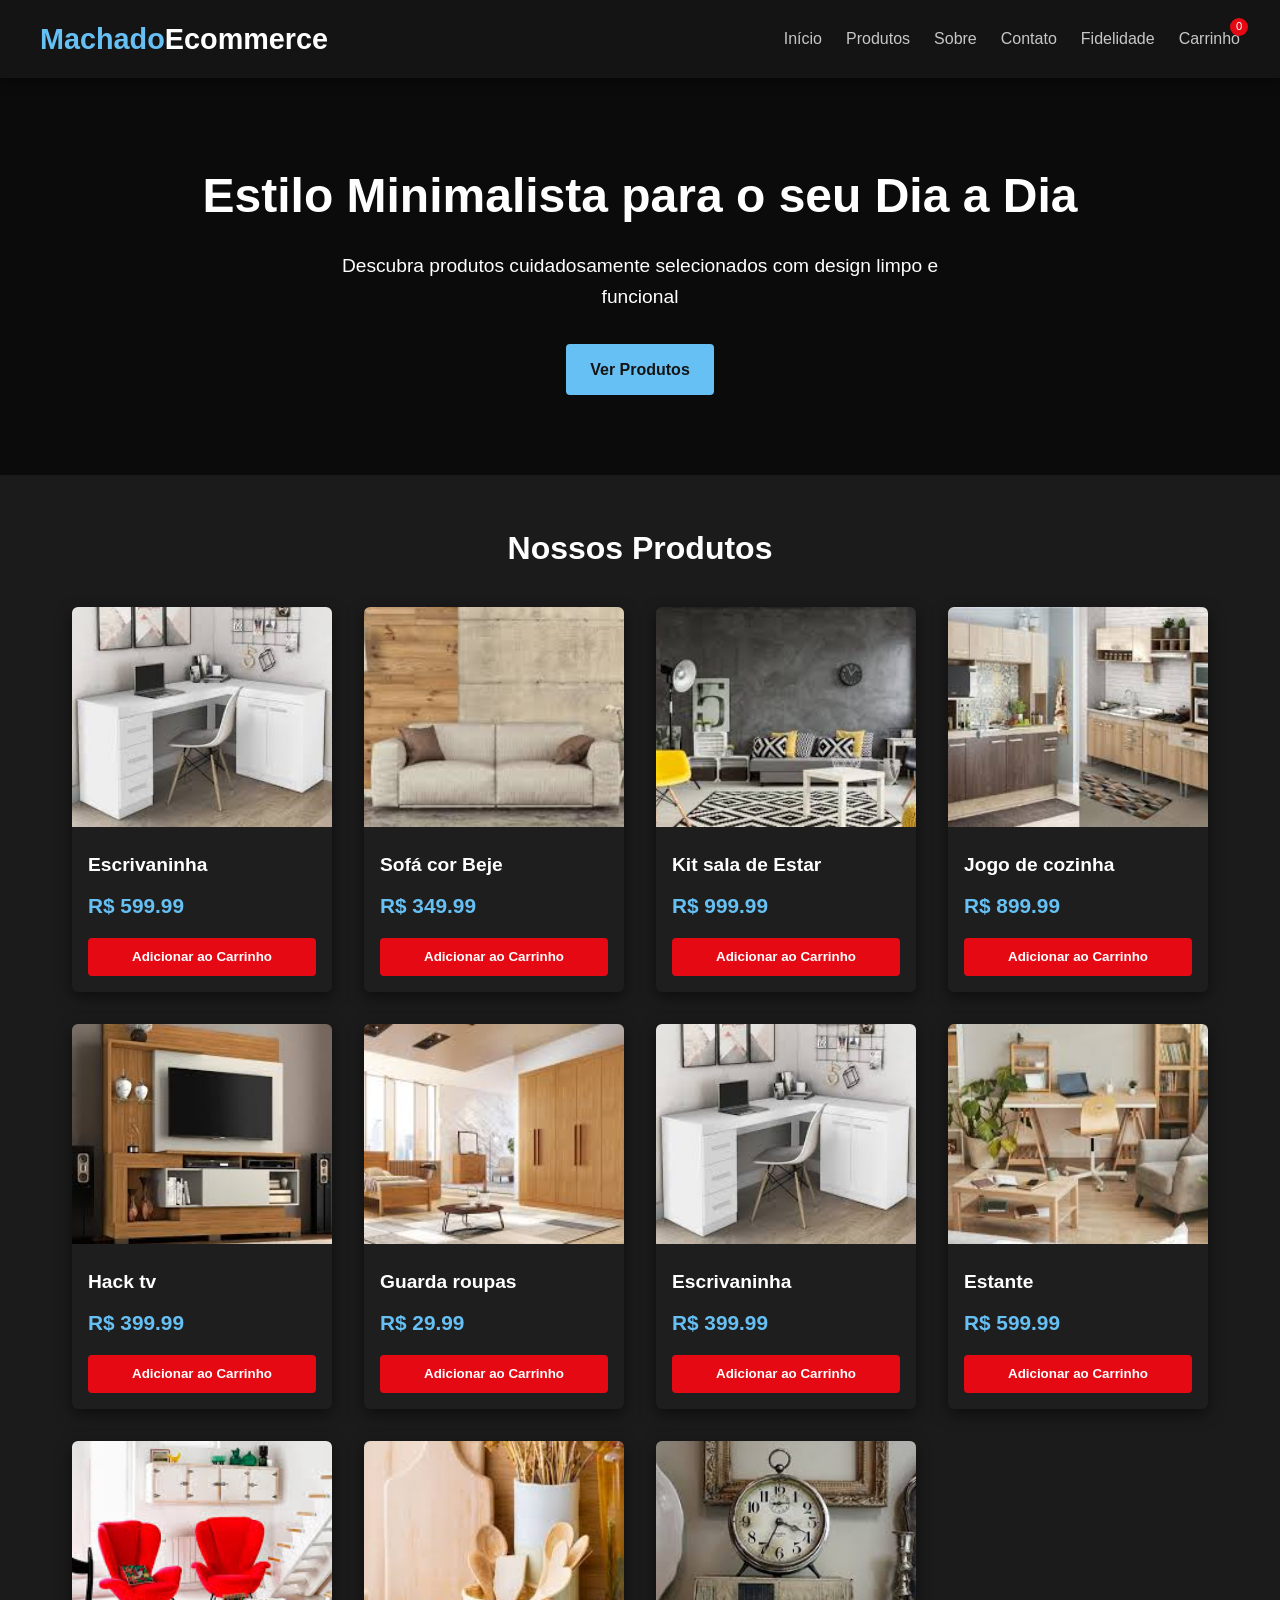
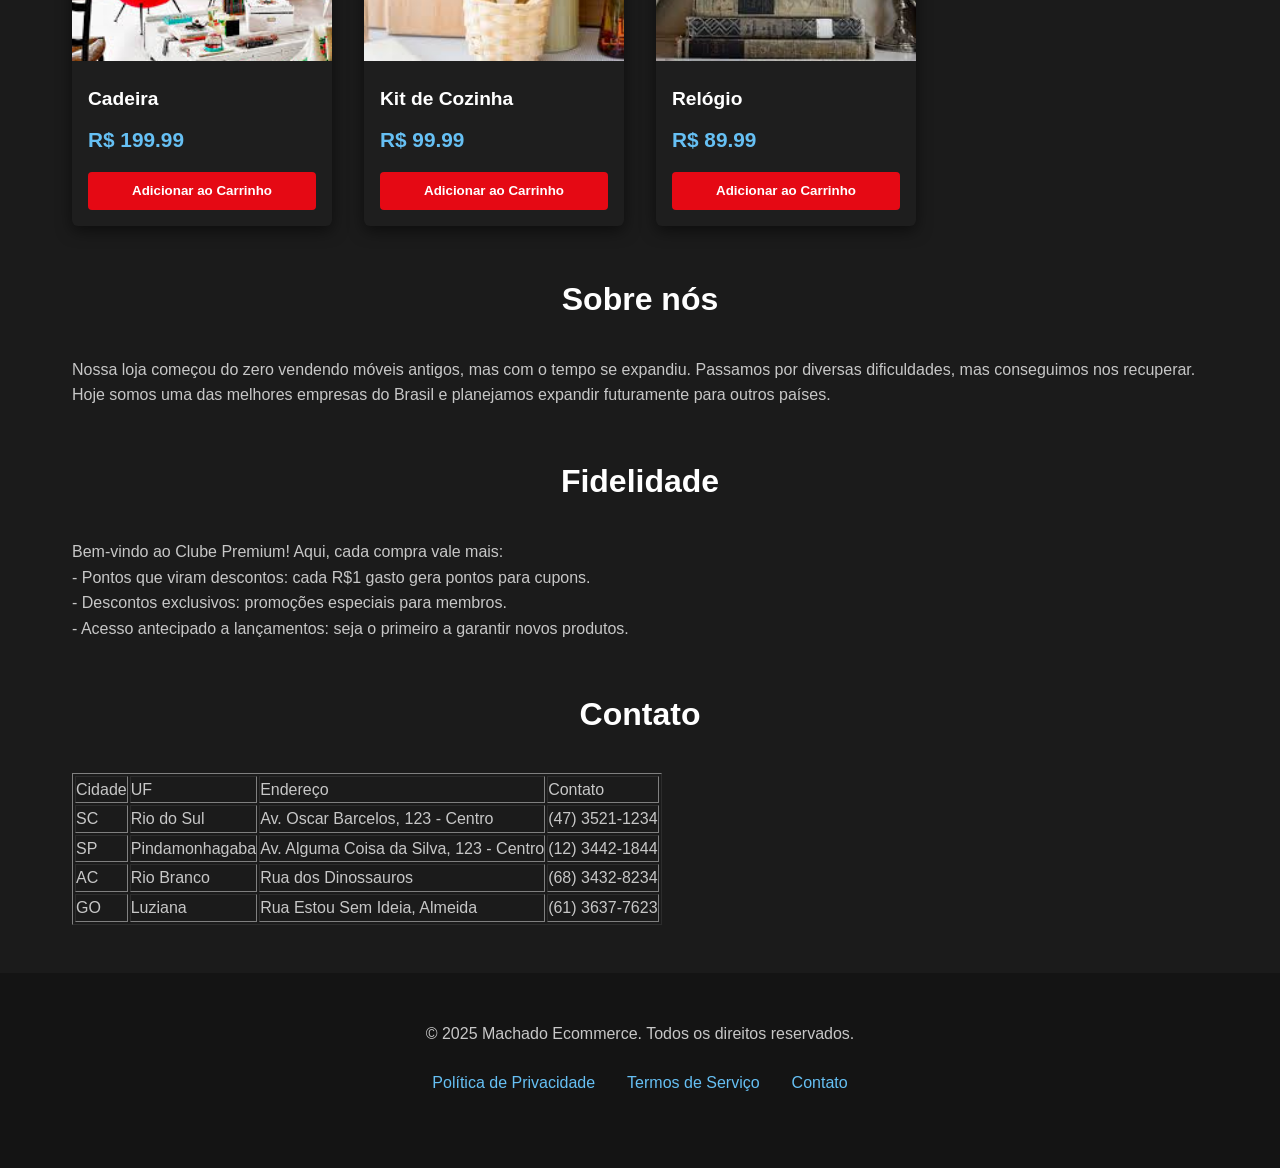
==== commit e30fafa5: "ecommerce" ====
--- a/index.html
+++ b/index.html
@@ -4,11 +4,10 @@
     <meta charset="UTF-8">
     <meta name="viewport" content="width=device-width, initial-scale=1.0">
     <title>Machado Ecommerce</title>
-<link rel="stylesheet" href="css/styles.css">
+    <link rel="stylesheet" href="css/styles.css">
 </head>
 <body>
     <!-- Cabeçalho -->
-    
     <header>
         <div class="header-container">
             <div class="logo">Machado<span>Ecommerce</span></div>
@@ -58,34 +57,65 @@
         </div>
         <button class="checkout-btn">Finalizar Compra</button>
     </div>
+
+    <!-- Seções informativas -->
     <section id="sobre" class="products">
         <h2 class="section-title">Sobre nós</h2>
-        <p>Nossa loja começou do zero vendendo imoveis de casa antigos porem com o tempo ela foi se expandindo conforme o tempo, passamos diversas dificuldades mas conseguimos se levantar e se recuperar.Hoje somos uma das melhores empresas do Brasil e estamos pensando em expandir nossa empresa para outros paises futuramente mas ainda é so uma ideia.</p>
+        <p style="color:#c7c7c7;">
+            Nossa loja começou do zero vendendo móveis antigos, mas com o tempo se expandiu. Passamos por diversas dificuldades, mas conseguimos nos recuperar. Hoje somos uma das melhores empresas do Brasil e planejamos expandir futuramente para outros países.
+        </p>
     </section>
+
     <section id="fidelidade" class="products">
         <h2 class="section-title">Fidelidade</h2>
-        <p>Bem-vindo ao Clube Premium, o programa de fidelidade criado para recompensar quem ama comprar com a gente! Aqui, cada compra vale muito mais: além de aproveitar nossos produtos, você acumula vantagens exclusivas e experiências únicas.
-            Veja como funciona:
-            
-            <br>Pontos que viram descontos: a cada R$1 gasto, você ganha pontos que podem ser trocados por cupons de desconto em futuras compras.
-            
-            <br>Descontos exclusivos: membros do clube têm acesso a promoções especiais e ofertas que não aparecem para o público geral.
-            
-            <br>Acesso antecipado a lançamentos: seja o primeiro a conhecer e garantir nossos novos produtos antes de todo mundo.
-            </p>
+        <p style="color:#c7c7c7;">
+            Bem-vindo ao Clube Premium! Aqui, cada compra vale mais:  
+            <br>- Pontos que viram descontos: cada R$1 gasto gera pontos para cupons.  
+            <br>- Descontos exclusivos: promoções especiais para membros.  
+            <br>- Acesso antecipado a lançamentos: seja o primeiro a garantir novos produtos.
+        </p>
     </section>
+
     <section id="contato" class="products">
         <h2 class="section-title">Contato</h2>
-        <p>Endereço: Rio do Sul, Santa Catarina, Rua Willy Odorizzi Nº110, Valada São Paulo, CEP: 89162166                                                     
-            Telefone: +55 (47) 98923-7697
-            Horário de funcionamento: 
-            07:30 - 22:00
-            </p>
+        <table border="1">
+            <tr>
+                <td>Cidade</td>
+                <td>UF</td>
+                <td>Endereço</td>
+                <td>Contato</td>
+            </tr>
+            <tr>
+                <td>SC</td>
+                <td>Rio do Sul</td>
+                <td>Av. Oscar Barcelos, 123 - Centro</td>
+                <td>(47) 3521-1234</td>
+            </tr>
+            <tr>
+                <td>SP</td>
+                <td>Pindamonhagaba</td>
+                <td>Av. Alguma Coisa da Silva, 123 - Centro</td>
+                <td>(12) 3442-1844</td>
+            </tr>
+            <tr>
+                <td>AC</td>
+                <td>Rio Branco</td>
+                <td>Rua dos Dinossauros</td>
+                <td>(68) 3432-8234</td>
+            </tr>
+            <tr>
+                <td>GO</td>
+                <td>Luziana</td>
+                <td>Rua Estou Sem Ideia, Almeida</td>
+                <td>(61) 3637-7623</td>
+            </tr>
+        </table>
     </section>
+
     <!-- Rodapé -->
     <footer>
         <div class="footer-content">
-            <p>&copy; 2025 MinimalStore. Todos os direitos reservados.</p>
+            <p>&copy; 2025 Machado Ecommerce. Todos os direitos reservados.</p>
             <div class="footer-links">
                 <a href="#">Política de Privacidade</a>
                 <a href="#">Termos de Serviço</a>
@@ -93,7 +123,8 @@
             </div>
         </div>
     </footer>
-<script src="js/scripts.js"></script> 
 
+    <!-- Scripts -->
+    <script src="js/scripts.js"></script> 
 </body>
-</html>+</html>
--- a/css/styles.css
+++ b/css/styles.css
@@ -3,19 +3,19 @@
     margin: 0;
     padding: 0;
     box-sizing: border-box;
-    font-family: 'Segoe UI', Tahoma, Geneva, Verdana, sans-serif;
+    font-family: 'Roboto', 'Segoe UI', sans-serif;
 }
 
 body {
-    background-color: #f8f9fa;
-    color: #333;
+    background-color: #1b1b1b;
+    color: #c7c7c7;
     line-height: 1.6;
 }
 
 /* Cabeçalho */
 header {
-    background-color: #fff;
-    box-shadow: 0 2px 10px rgba(0, 0, 0, 0.05);
+    background-color: #141414;
+    box-shadow: 0 2px 10px rgba(0, 0, 0, 0.5);
     padding: 1rem 2rem;
     position: sticky;
     top: 0;
@@ -33,11 +33,11 @@
 .logo {
     font-size: 1.8rem;
     font-weight: 700;
-    color: #2c3e50;
+    color: #66c0f4;
 }
 
 .logo span {
-    color: #ff0000;
+    color: #ffffff;
 }
 
 nav ul {
@@ -51,13 +51,13 @@
 
 nav ul li a {
     text-decoration: none;
-    color: #555;
+    color: #c7c7c7;
     font-weight: 500;
     transition: color 0.3s;
 }
 
 nav ul li a:hover {
-    color: #3498db;
+    color: #66c0f4;
 }
 
 .cart-icon {
@@ -69,7 +69,7 @@
     position: absolute;
     top: -8px;
     right: -8px;
-    background-color: #e74c3c;
+    background-color: #e50914;
     color: white;
     border-radius: 50%;
     width: 18px;
@@ -82,14 +82,14 @@
 
 /* Banner principal */
 .hero {
-    background-color: #ff0000;
-    color: white;
-    padding: 4rem 2rem;
+    background-color: #0b0b0b;
+    color: #ffffff;
+    padding: 5rem 2rem;
     text-align: center;
 }
 
 .hero h1 {
-    font-size: 2.5rem;
+    font-size: 3rem;
     margin-bottom: 1rem;
 }
 
@@ -101,8 +101,8 @@
 
 .btn {
     display: inline-block;
-    background-color: #fff;
-    color: #3498db;
+    background-color: #66c0f4;
+    color: #141414;
     padding: 0.8rem 1.5rem;
     border-radius: 4px;
     text-decoration: none;
@@ -111,7 +111,7 @@
 }
 
 .btn:hover {
-    background-color: #f1f1f1;
+    background-color: #3a9ad9;
     transform: translateY(-2px);
 }
 
@@ -126,7 +126,7 @@
     text-align: center;
     margin-bottom: 2rem;
     font-size: 2rem;
-    color: #2c3e50;
+    color: #ffffff;
 }
 
 .products-grid {
@@ -136,45 +136,45 @@
 }
 
 .product-card {
-    background-color: white;
-    border-radius: 8px;
+    background-color: #1e1e1e;
+    border-radius: 6px;
     overflow: hidden;
-    box-shadow: 0 5px 15px rgba(0, 0, 0, 0.05);
+    box-shadow: 0 5px 15px rgba(0, 0, 0, 0.5);
     transition: transform 0.3s, box-shadow 0.3s;
 }
 
 .product-card:hover {
     transform: translateY(-5px);
-    box-shadow: 0 10px 20px rgba(0, 0, 0, 0.1);
+    box-shadow: 0 10px 20px rgba(0, 0, 0, 0.8);
 }
 
 .product-image {
     width: 100%;
-    height: 200px;
+    height: 220px;
     object-fit: cover;
 }
 
 .product-info {
-    padding: 1.5rem;
+    padding: 1rem;
 }
 
 .product-title {
     font-size: 1.2rem;
     margin-bottom: 0.5rem;
-    color: #2c3e50;
+    color: #ffffff;
 }
 
 .product-price {
     font-size: 1.3rem;
     font-weight: 700;
-    color: #ff0000;
+    color: #66c0f4;
     margin-bottom: 1rem;
 }
 
 .add-to-cart {
     width: 100%;
     padding: 0.7rem;
-    background-color: #ff0000;
+    background-color: #e50914;
     color: white;
     border: none;
     border-radius: 4px;
@@ -184,7 +184,7 @@
 }
 
 .add-to-cart:hover {
-    background-color: #ff0000;
+    background-color: #b0060f;
 }
 
 /* Carrinho lateral */
@@ -194,8 +194,8 @@
     right: -400px;
     width: 350px;
     height: 100vh;
-    background-color: white;
-    box-shadow: -5px 0 15px rgba(0, 0, 0, 0.1);
+    background-color: #1b1b1b;
+    box-shadow: -5px 0 15px rgba(0, 0, 0, 0.7);
     padding: 2rem;
     transition: right 0.3s ease;
     z-index: 1000;
@@ -212,7 +212,7 @@
     align-items: center;
     margin-bottom: 1.5rem;
     padding-bottom: 1rem;
-    border-bottom: 1px solid #eee;
+    border-bottom: 1px solid #333;
 }
 
 .close-cart {
@@ -220,7 +220,7 @@
     border: none;
     font-size: 1.5rem;
     cursor: pointer;
-    color: #555;
+    color: #c7c7c7;
 }
 
 .cart-items {
@@ -231,7 +231,7 @@
     display: flex;
     margin-bottom: 1rem;
     padding-bottom: 1rem;
-    border-bottom: 1px solid #eee;
+    border-bottom: 1px solid #333;
 }
 
 .cart-item-image {
@@ -249,17 +249,18 @@
 .cart-item-title {
     font-weight: 600;
     margin-bottom: 0.3rem;
+    color: #ffffff;
 }
 
 .cart-item-price {
-    color: #ff0000;
+    color: #66c0f4;
     font-weight: 600;
 }
 
 .cart-item-remove {
     background: none;
     border: none;
-    color: #e74c3c;
+    color: #e50914;
     cursor: pointer;
     font-size: 0.9rem;
 }
@@ -269,13 +270,14 @@
     font-weight: 700;
     text-align: right;
     margin-bottom: 1.5rem;
+    color: #ffffff;
 }
 
 .checkout-btn {
     width: 100%;
     padding: 1rem;
-    background-color: #2ecc71;
-    color: white;
+    background-color: #66c0f4;
+    color: #141414;
     border: none;
     border-radius: 4px;
     font-weight: 600;
@@ -284,7 +286,7 @@
 }
 
 .checkout-btn:hover {
-    background-color: #27ae60;
+    background-color: #3a9ad9;
 }
 
 /* Overlay para o carrinho */
@@ -294,7 +296,7 @@
     left: 0;
     width: 100%;
     height: 100%;
-    background-color: rgba(0, 0, 0, 0.5);
+    background-color: rgba(0, 0, 0, 0.7);
     z-index: 999;
     display: none;
 }
@@ -305,17 +307,12 @@
 
 /* Rodapé */
 footer {
-    background-color: #2c3e50;
-    color: white;
+    background-color: #141414;
+    color: #c7c7c7;
     padding: 3rem 2rem;
     text-align: center;
 }
 
-.footer-content {
-    max-width: 1200px;
-    margin: 0 auto;
-}
-
 .footer-links {
     display: flex;
     justify-content: center;
@@ -323,14 +320,14 @@
 }
 
 .footer-links a {
-    color: white;
+    color: #66c0f4;
     margin: 0 1rem;
     text-decoration: none;
 }
 
 .footer-links a:hover {
     text-decoration: underline;
-    color: #e74c3c;
+    color: #ffffff;
 }
 
 /* Responsividade */
@@ -349,10 +346,10 @@
     }
 
     .hero h1 {
-        font-size: 2rem;
+        font-size: 2.2rem;
     }
 
     .hero p {
         font-size: 1rem;
     }
-}+}
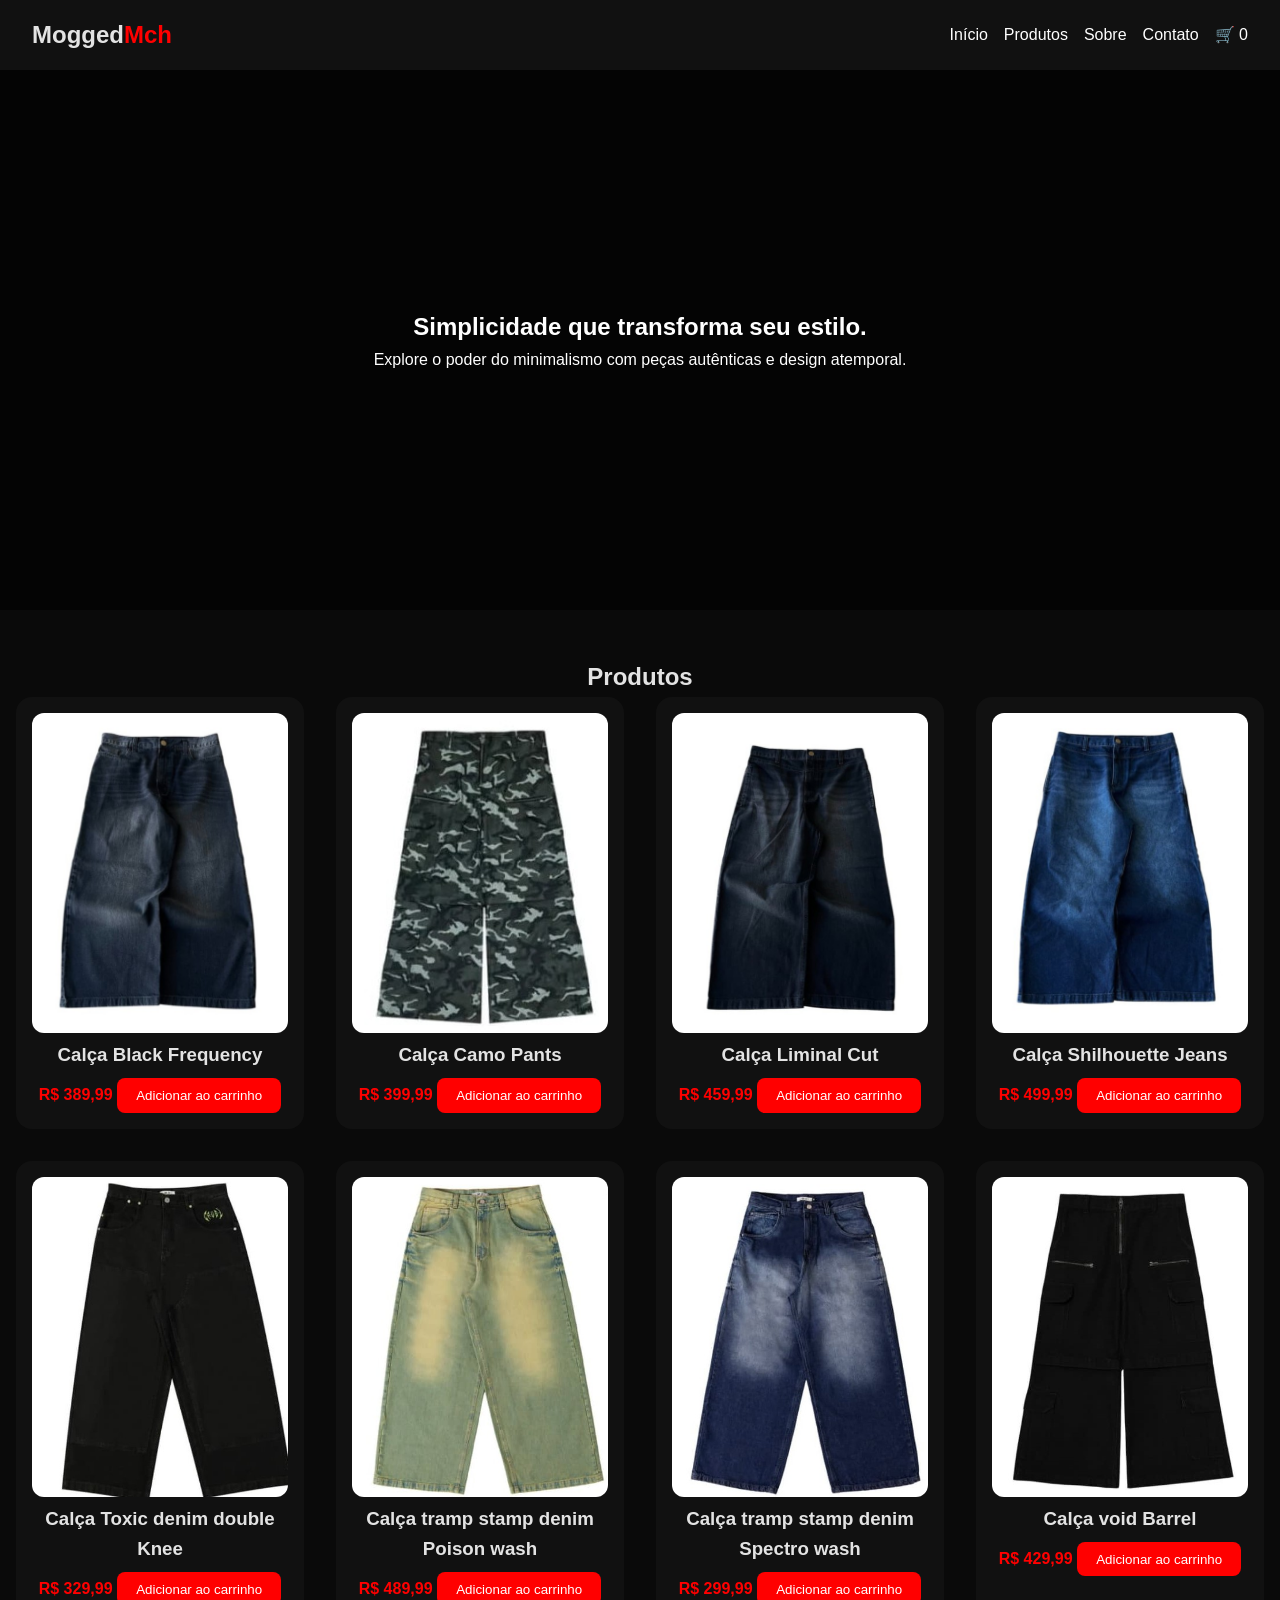
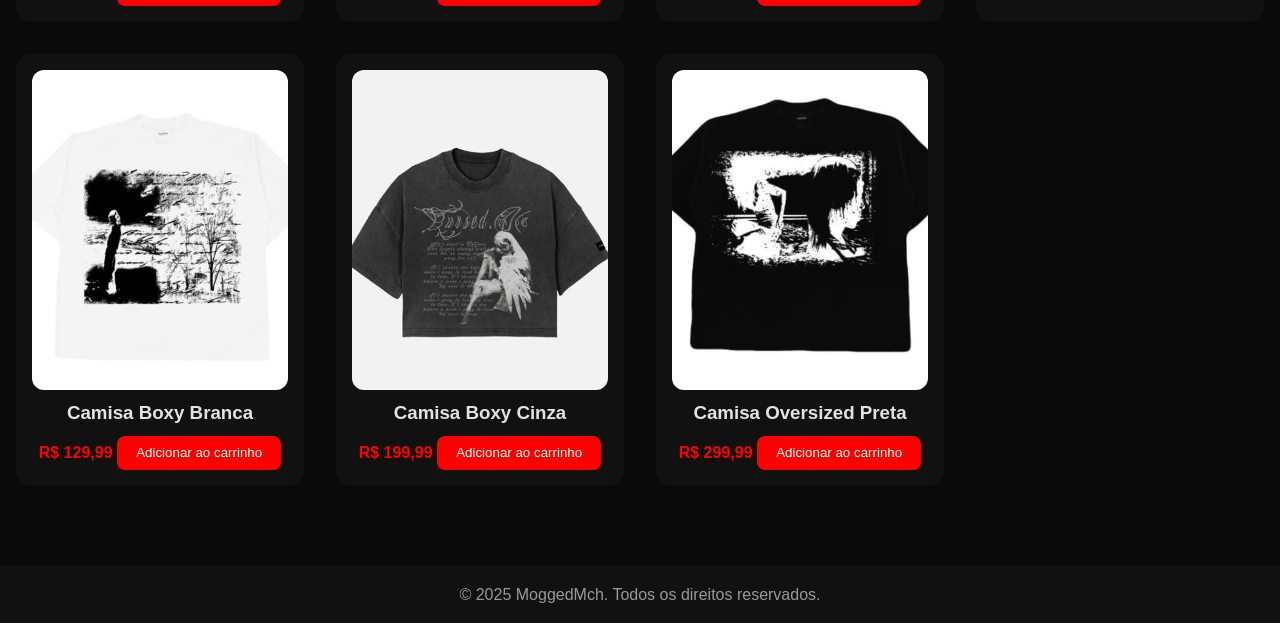
==== commit 474651b4: "moggedMch" ====
--- a/index.html
+++ b/index.html
@@ -1,130 +1,139 @@
 <!DOCTYPE html>
 <html lang="pt-BR">
 <head>
-    <meta charset="UTF-8">
-    <meta name="viewport" content="width=device-width, initial-scale=1.0">
-    <title>Machado Ecommerce</title>
-    <link rel="stylesheet" href="css/styles.css">
+  <meta charset="UTF-8">
+  <meta name="viewport" content="width=device-width, initial-scale=1.0">
+  <title>MoggedMch - Streetwear</title>
+  <link rel="stylesheet" href="css/styles.css">
 </head>
 <body>
-    <!-- Cabeçalho -->
-    <header>
-        <div class="header-container">
-            <div class="logo">Machado<span>Ecommerce</span></div>
-            <nav>
-                <ul>
-                    <li><a href="#">Início</a></li>
-                    <li><a href="#products">Produtos</a></li>
-                    <li><a href="#sobre">Sobre</a></li>
-                    <li><a href="#contato">Contato</a></li>
-                    <li><a href="#fidelidade">Fidelidade</a></li>
-                    <li class="cart-icon" id="cart-icon">
-                        Carrinho
-                        <span class="cart-count" id="cart-count">0</span>
-                    </li>
-                </ul>
-            </nav>
-        </div>
-    </header>
+  <header>
+    <div class="header-container">
+      <div class="logo">Mogged<span>Mch</span></div>
+      <nav>
+        <ul>
+          <li><a href="#">Início</a></li>
+          <li><a href="#products">Produtos</a></li>
+          <li><a href="#sobre">Sobre</a></li>
+          <li><a href="#contato">Contato</a></li>
+          <li>
+            <a href="carrinho.html" class="cart-button">
+              🛒 <span class="cart-count" id="cart-count">0</span>
+            </a>
+          </li>
+        </ul>
+      </nav>
+    </div>
+  </header>
 
-    <!-- Banner principal -->
-    <section class="hero">
-        <h1>Estilo Minimalista para o seu Dia a Dia</h1>
-        <p>Descubra produtos cuidadosamente selecionados com design limpo e funcional</p>
-        <a href="#products" class="btn">Ver Produtos</a>
-    </section>
+  <section class="hero" style="background: url('https://images.unsplash.com/photo-1600181954009-58c9be9cf7f8?auto=format&fit=crop&w=1600&q=80') center/cover no-repeat;">
+    <div class="hero-overlay"></div>
+    <div class="hero-content">
+      <h1>Simplicidade que transforma seu estilo.</h1>
+      <p>Explore o poder do minimalismo com peças autênticas e design atemporal.</p>
+    </div>
+  </section>
 
-    <!-- Seção de produtos -->
-    <section class="products" id="products">
-        <h2 class="section-title">Nossos Produtos</h2>
-        <div class="products-grid" id="products-grid">
-            <!-- Os produtos serão inseridos via JavaScript -->
-        </div>
-    </section>
+  <section class="products" id="products">
+    <h2 class="section-title">Produtos</h2>
+    <div class="products-grid">
+      <!-- Produto 1 -->
+      <div class="product">
+        <img src="image/Calça Black Frequency.jpg" alt="Calça Black Frequency">
+        <h3>Calça Black Frequency</h3>
+        <span class="price">R$ 389,99</span>
+        <button class="btn add-cart" data-name="Calça Black Frequency" data-price="389.99" data-img="image/Calça Black Frequency.jpg">Adicionar ao carrinho</button>
+      </div>
 
-    <!-- Carrinho lateral -->
-    <div class="overlay" id="overlay"></div>
-    <div class="cart-sidebar" id="cart-sidebar">
-        <div class="cart-header">
-            <h3>Seu Carrinho</h3>
-            <button class="close-cart" id="close-cart">&times;</button>
-        </div>
-        <div class="cart-items" id="cart-items">
-            <!-- Itens do carrinho serão inseridos aqui -->
-        </div>
-        <div class="cart-total">
-            Total: R$ <span id="cart-total">0.00</span>
-        </div>
-        <button class="checkout-btn">Finalizar Compra</button>
+      <!-- Produto 2 -->
+      <div class="product">
+        <img src="image/Calça Camo Pants.jpg" alt="Calça Camo Pants">
+        <h3>Calça Camo Pants</h3>
+        <span class="price">R$ 399,99</span>
+        <button class="btn add-cart" data-name="Calça Camo Pants" data-price="399.99" data-img="image/Calça Camo Pants.jpg">Adicionar ao carrinho</button>
+      </div>
+
+      <!-- Produto 3 -->
+      <div class="product">
+        <img src="image/Calça Liminal Cut.jpg" alt="Calça Liminal Cut">
+        <h3>Calça Liminal Cut</h3>
+        <span class="price">R$ 459,99</span>
+        <button class="btn add-cart" data-name="Calça Liminal Cut" data-price="459.99" data-img="image/Calça Liminal Cut.jpg">Adicionar ao carrinho</button>
+      </div>
+
+      <!-- Produto 4 -->
+      <div class="product">
+        <img src="image/Calça Shilhouette Jeans.jpg" alt="Calça Shilhouette Jeans">
+        <h3>Calça Shilhouette Jeans</h3>
+        <span class="price">R$ 499,99</span>
+        <button class="btn add-cart" data-name="Calça Shilhouette Jeans" data-price="499.99" data-img="image/Calça Shilhouette Jeans.jpg">Adicionar ao carrinho</button>
+      </div>
+
+      <!-- Produto 5 -->
+      <div class="product">
+        <img src="image/Calça Toxic denim double Knee.jpg" alt="Calça Toxic denim double Knee">
+        <h3>Calça Toxic denim double Knee</h3>
+        <span class="price">R$ 329,99</span>
+        <button class="btn add-cart" data-name="Calça Toxic denim double Knee" data-price="329.99" data-img="image/Calça Toxic denim double Knee.jpg">Adicionar ao carrinho</button>
+      </div>
+
+      <!-- Produto 6 -->
+      <div class="product">
+        <img src="image/Calça tramp stamp denim Poison wash.jpg" alt="Calça tramp stamp denim Poison wash">
+        <h3>Calça tramp stamp denim Poison wash</h3>
+        <span class="price">R$ 489,99</span>
+        <button class="btn add-cart" data-name="Calça tramp stamp denim Poison wash" data-price="489.99" data-img="image/Calça tramp stamp denim Poison wash.jpg">Adicionar ao carrinho</button>
+      </div>
+
+      <!-- Produto 7 -->
+      <div class="product">
+        <img src="image/calça tramp stamp denim Spectro wash.jpg" alt="calça tramp stamp denim Spectro wash">
+        <h3>Calça tramp stamp denim Spectro wash</h3>
+        <span class="price">R$ 299,99</span>
+        <button class="btn add-cart" data-name="Calça tramp stamp denim Spectro wash" data-price="299.99" data-img="image/calça tramp stamp denim Spectro wash.jpg">Adicionar ao carrinho</button>
+      </div>
+
+      <!-- Produto 8 -->
+      <div class="product">
+        <img src="image/Calça void Barrel.jpg" alt="Calça void Barrel">
+        <h3>Calça void Barrel</h3>
+        <span class="price">R$ 429,99</span>
+        <button class="btn add-cart" data-name="Calça void Barrel" data-price="429.99" data-img="image/Calça void Barrel.jpg">Adicionar ao carrinho</button>
+      </div>
+
+      <!-- Produto 9 -->
+      <div class="product">
+        <img src="image/camisa boxy branca.jpg" alt="camisa boxy branca">
+        <h3>Camisa Boxy Branca</h3>
+        <span class="price">R$ 129,99</span>
+        <button class="btn add-cart" data-name="Camisa Boxy Branca" data-price="129.99" data-img="image/camisa boxy branca.jpg">Adicionar ao carrinho</button>
+      </div>
+
+      <!-- Produto 10 -->
+      <div class="product">
+        <img src="image/camisa boxy cinza.jpg" alt="camisa boxy cinza">
+        <h3>Camisa Boxy Cinza</h3>
+        <span class="price">R$ 199,99</span>
+        <button class="btn add-cart" data-name="Camisa Boxy Cinza" data-price="199.99" data-img="image/camisa boxy cinza.jpg">Adicionar ao carrinho</button>
+      </div>
+
+      <!-- Produto 11 -->
+      <div class="product">
+        <img src="image/camisa oversized preta.jpg" alt="camisa oversized preta">
+        <h3>Camisa Oversized Preta</h3>
+        <span class="price">R$ 299,99</span>
+        <button class="btn add-cart" data-name="Camisa Oversized Preta" data-price="299.99" data-img="image/camisa oversized preta.jpg">Adicionar ao carrinho</button>
+      </div>
+
     </div>
+  </section>
 
-    <!-- Seções informativas -->
-    <section id="sobre" class="products">
-        <h2 class="section-title">Sobre nós</h2>
-        <p style="color:#c7c7c7;">
-            Nossa loja começou do zero vendendo móveis antigos, mas com o tempo se expandiu. Passamos por diversas dificuldades, mas conseguimos nos recuperar. Hoje somos uma das melhores empresas do Brasil e planejamos expandir futuramente para outros países.
-        </p>
-    </section>
+  <footer>
+    <div class="footer-content">
+      <p>&copy; 2025 MoggedMch. Todos os direitos reservados.</p>
+    </div>
+  </footer>
 
-    <section id="fidelidade" class="products">
-        <h2 class="section-title">Fidelidade</h2>
-        <p style="color:#c7c7c7;">
-            Bem-vindo ao Clube Premium! Aqui, cada compra vale mais:  
-            <br>- Pontos que viram descontos: cada R$1 gasto gera pontos para cupons.  
-            <br>- Descontos exclusivos: promoções especiais para membros.  
-            <br>- Acesso antecipado a lançamentos: seja o primeiro a garantir novos produtos.
-        </p>
-    </section>
-
-    <section id="contato" class="products">
-        <h2 class="section-title">Contato</h2>
-        <table border="1">
-            <tr>
-                <td>Cidade</td>
-                <td>UF</td>
-                <td>Endereço</td>
-                <td>Contato</td>
-            </tr>
-            <tr>
-                <td>SC</td>
-                <td>Rio do Sul</td>
-                <td>Av. Oscar Barcelos, 123 - Centro</td>
-                <td>(47) 3521-1234</td>
-            </tr>
-            <tr>
-                <td>SP</td>
-                <td>Pindamonhagaba</td>
-                <td>Av. Alguma Coisa da Silva, 123 - Centro</td>
-                <td>(12) 3442-1844</td>
-            </tr>
-            <tr>
-                <td>AC</td>
-                <td>Rio Branco</td>
-                <td>Rua dos Dinossauros</td>
-                <td>(68) 3432-8234</td>
-            </tr>
-            <tr>
-                <td>GO</td>
-                <td>Luziana</td>
-                <td>Rua Estou Sem Ideia, Almeida</td>
-                <td>(61) 3637-7623</td>
-            </tr>
-        </table>
-    </section>
-
-    <!-- Rodapé -->
-    <footer>
-        <div class="footer-content">
-            <p>&copy; 2025 Machado Ecommerce. Todos os direitos reservados.</p>
-            <div class="footer-links">
-                <a href="#">Política de Privacidade</a>
-                <a href="#">Termos de Serviço</a>
-                <a href="#">Contato</a>
-            </div>
-        </div>
-    </footer>
-
-    <!-- Scripts -->
-    <script src="js/scripts.js"></script> 
+  <script src="js/scripts.js"></script>
 </body>
 </html>
--- a/css/styles.css
+++ b/css/styles.css
@@ -1,355 +1,183 @@
-/* Reset e configurações básicas */
 * {
     margin: 0;
     padding: 0;
     box-sizing: border-box;
-    font-family: 'Roboto', 'Segoe UI', sans-serif;
-}
-
-body {
-    background-color: #1b1b1b;
-    color: #c7c7c7;
+    font-family: "Montserrat", sans-serif;
+  }
+  
+  body {
+    background-color: #0a0a0a;
+    color: #e3e3e3;
     line-height: 1.6;
-}
-
-/* Cabeçalho */
-header {
-    background-color: #141414;
-    box-shadow: 0 2px 10px rgba(0, 0, 0, 0.5);
-    padding: 1rem 2rem;
-    position: sticky;
-    top: 0;
-    z-index: 100;
-}
-
-.header-container {
+  }
+  
+  /* HEADER */
+  .header-container {
     display: flex;
     justify-content: space-between;
     align-items: center;
-    max-width: 1200px;
-    margin: 0 auto;
-}
-
-.logo {
-    font-size: 1.8rem;
-    font-weight: 700;
-    color: #66c0f4;
-}
-
-.logo span {
-    color: #ffffff;
-}
-
-nav ul {
+    background: #111;
+    padding: 1rem 2rem;
+  }
+  
+  .logo {
+    font-size: 1.5rem;
+    font-weight: bold;
+  }
+  
+  .logo span {
+    color: red;
+  }
+  
+  nav ul {
     display: flex;
+    gap: 1rem;
     list-style: none;
-}
-
-nav ul li {
-    margin-left: 1.5rem;
-}
-
-nav ul li a {
+  }
+  
+  nav a {
+    color: #fff;
     text-decoration: none;
-    color: #c7c7c7;
-    font-weight: 500;
-    transition: color 0.3s;
-}
-
-nav ul li a:hover {
-    color: #66c0f4;
-}
-
-.cart-icon {
+    transition: 0.3s;
+  }
+  
+  nav a:hover {
+    color: red;
+  }
+  
+  /* HERO */
+  .hero {
+    height: 60vh;
+    display: flex;
+    align-items: center;
+    justify-content: center;
     position: relative;
-    cursor: pointer;
-}
-
-.cart-count {
+    text-align: center;
+  }
+  
+  .hero-overlay {
     position: absolute;
-    top: -8px;
-    right: -8px;
-    background-color: #e50914;
-    color: white;
-    border-radius: 50%;
-    width: 18px;
-    height: 18px;
-    font-size: 0.7rem;
-    display: flex;
-    justify-content: center;
-    align-items: center;
-}
-
-/* Banner principal */
-.hero {
-    background-color: #0b0b0b;
-    color: #ffffff;
-    padding: 5rem 2rem;
-    text-align: center;
-}
-
-.hero h1 {
-    font-size: 3rem;
-    margin-bottom: 1rem;
-}
-
-.hero p {
-    font-size: 1.2rem;
-    max-width: 600px;
-    margin: 0 auto 2rem;
-}
-
-.btn {
-    display: inline-block;
-    background-color: #66c0f4;
-    color: #141414;
-    padding: 0.8rem 1.5rem;
-    border-radius: 4px;
-    text-decoration: none;
-    font-weight: 600;
-    transition: all 0.3s;
-}
-
-.btn:hover {
-    background-color: #3a9ad9;
-    transform: translateY(-2px);
-}
-
-/* Seção de produtos */
-.products {
-    max-width: 1200px;
-    margin: 3rem auto;
-    padding: 0 2rem;
-}
-
-.section-title {
-    text-align: center;
-    margin-bottom: 2rem;
-    font-size: 2rem;
-    color: #ffffff;
-}
-
-.products-grid {
-    display: grid;
-    grid-template-columns: repeat(auto-fill, minmax(250px, 1fr));
-    gap: 2rem;
-}
-
-.product-card {
-    background-color: #1e1e1e;
-    border-radius: 6px;
-    overflow: hidden;
-    box-shadow: 0 5px 15px rgba(0, 0, 0, 0.5);
-    transition: transform 0.3s, box-shadow 0.3s;
-}
-
-.product-card:hover {
-    transform: translateY(-5px);
-    box-shadow: 0 10px 20px rgba(0, 0, 0, 0.8);
-}
-
-.product-image {
-    width: 100%;
-    height: 220px;
-    object-fit: cover;
-}
-
-.product-info {
-    padding: 1rem;
-}
-
-.product-title {
-    font-size: 1.2rem;
-    margin-bottom: 0.5rem;
-    color: #ffffff;
-}
-
-.product-price {
-    font-size: 1.3rem;
-    font-weight: 700;
-    color: #66c0f4;
-    margin-bottom: 1rem;
-}
-
-.add-to-cart {
-    width: 100%;
-    padding: 0.7rem;
-    background-color: #e50914;
-    color: white;
-    border: none;
-    border-radius: 4px;
-    cursor: pointer;
-    font-weight: 600;
-    transition: background-color 0.3s;
-}
-
-.add-to-cart:hover {
-    background-color: #b0060f;
-}
-
-/* Carrinho lateral */
-.cart-sidebar {
-    position: fixed;
-    top: 0;
-    right: -400px;
-    width: 350px;
-    height: 100vh;
-    background-color: #1b1b1b;
-    box-shadow: -5px 0 15px rgba(0, 0, 0, 0.7);
-    padding: 2rem;
-    transition: right 0.3s ease;
-    z-index: 1000;
-    overflow-y: auto;
-}
-
-.cart-sidebar.active {
-    right: 0;
-}
-
-.cart-header {
-    display: flex;
-    justify-content: space-between;
-    align-items: center;
-    margin-bottom: 1.5rem;
-    padding-bottom: 1rem;
-    border-bottom: 1px solid #333;
-}
-
-.close-cart {
-    background: none;
-    border: none;
-    font-size: 1.5rem;
-    cursor: pointer;
-    color: #c7c7c7;
-}
-
-.cart-items {
-    margin-bottom: 2rem;
-}
-
-.cart-item {
-    display: flex;
-    margin-bottom: 1rem;
-    padding-bottom: 1rem;
-    border-bottom: 1px solid #333;
-}
-
-.cart-item-image {
-    width: 70px;
-    height: 70px;
-    object-fit: cover;
-    border-radius: 4px;
-    margin-right: 1rem;
-}
-
-.cart-item-details {
-    flex: 1;
-}
-
-.cart-item-title {
-    font-weight: 600;
-    margin-bottom: 0.3rem;
-    color: #ffffff;
-}
-
-.cart-item-price {
-    color: #66c0f4;
-    font-weight: 600;
-}
-
-.cart-item-remove {
-    background: none;
-    border: none;
-    color: #e50914;
-    cursor: pointer;
-    font-size: 0.9rem;
-}
-
-.cart-total {
-    font-size: 1.2rem;
-    font-weight: 700;
-    text-align: right;
-    margin-bottom: 1.5rem;
-    color: #ffffff;
-}
-
-.checkout-btn {
-    width: 100%;
-    padding: 1rem;
-    background-color: #66c0f4;
-    color: #141414;
-    border: none;
-    border-radius: 4px;
-    font-weight: 600;
-    cursor: pointer;
-    transition: background-color 0.3s;
-}
-
-.checkout-btn:hover {
-    background-color: #3a9ad9;
-}
-
-/* Overlay para o carrinho */
-.overlay {
-    position: fixed;
     top: 0;
     left: 0;
+    right: 0;
+    bottom: 0;
+    background: rgba(0, 0, 0, 0.6);
+  }
+  
+  .hero-content {
+    position: relative;
+    z-index: 2;
+    color: white;
+    max-width: 600px;
+  }
+  
+  .products {
+    padding: 3rem 1rem;
+    text-align: center;
+  }
+  
+  .products-grid {
+    display: grid;
+    grid-template-columns: repeat(auto-fit, minmax(250px, 1fr));
+    gap: 2rem;
+  }
+  
+  .product {
+    background: #111;
+    padding: 1rem;
+    border-radius: 1rem;
+    transition: transform 0.3s;
+  }
+  
+  .product:hover {
+    transform: scale(1.03);
+  }
+  
+  .product img {
     width: 100%;
-    height: 100%;
-    background-color: rgba(0, 0, 0, 0.7);
-    z-index: 999;
-    display: none;
-}
-
-.overlay.active {
-    display: block;
-}
-
-/* Rodapé */
-footer {
-    background-color: #141414;
-    color: #c7c7c7;
-    padding: 3rem 2rem;
+    height: 320px;
+    object-fit: cover;
+    border-radius: 0.75rem;
+  }
+  
+  .price {
+    color: red;
+    font-weight: bold;
+  }
+  
+  .btn {
+    background: red;
+    border: none;
+    padding: 0.6rem 1.2rem;
+    color: white;
+    border-radius: 0.5rem;
+    cursor: pointer;
+    margin-top: 0.5rem;
+    transition: background 0.3s;
+  }
+  
+  .btn:hover {
+    background: #b30000;
+  }
+  
+  /* CARRINHO */
+  .cart-section {
+    padding: 2rem;
+    max-width: 800px;
+    margin: 2rem auto;
+    background: #111;
+    border-radius: 1rem;
+  }
+  
+  .cart-item {
+    display: flex;
+    align-items: center;
+    justify-content: space-between;
+    background: #1a1a1a;
+    border-radius: 0.75rem;
+    padding: 1rem;
+    margin-bottom: 1rem;
+  }
+  
+  .cart-item img {
+    width: 80px;
+    height: 80px;
+    object-fit: cover;
+    border-radius: 0.5rem;
+  }
+  
+  .cart-info {
+    flex: 1;
+    margin-left: 1rem;
+  }
+  
+  .btn-remove {
+    background: none;
+    color: red;
+    border: 1px solid red;
+    padding: 0.4rem 1rem;
+    border-radius: 0.5rem;
+    cursor: pointer;
+    transition: all 0.3s;
+  }
+  
+  .btn-remove:hover {
+    background: red;
+    color: white;
+  }
+  
+  .cart-total {
+    text-align: right;
+    font-size: 1.2rem;
+    margin-top: 1rem;
+  }
+  
+  /* FOOTER */
+  footer {
     text-align: center;
-}
-
-.footer-links {
-    display: flex;
-    justify-content: center;
-    margin: 1.5rem 0;
-}
-
-.footer-links a {
-    color: #66c0f4;
-    margin: 0 1rem;
-    text-decoration: none;
-}
-
-.footer-links a:hover {
-    text-decoration: underline;
-    color: #ffffff;
-}
-
-/* Responsividade */
-@media (max-width: 768px) {
-    .header-container {
-        flex-direction: column;
-        gap: 1rem;
-    }
-
-    nav ul {
-        margin-top: 1rem;
-    }
-
-    .cart-sidebar {
-        width: 300px;
-    }
-
-    .hero h1 {
-        font-size: 2.2rem;
-    }
-
-    .hero p {
-        font-size: 1rem;
-    }
-}
+    padding: 1rem;
+    background: #111;
+    color: #999;
+    margin-top: 2rem;
+  }
+  
